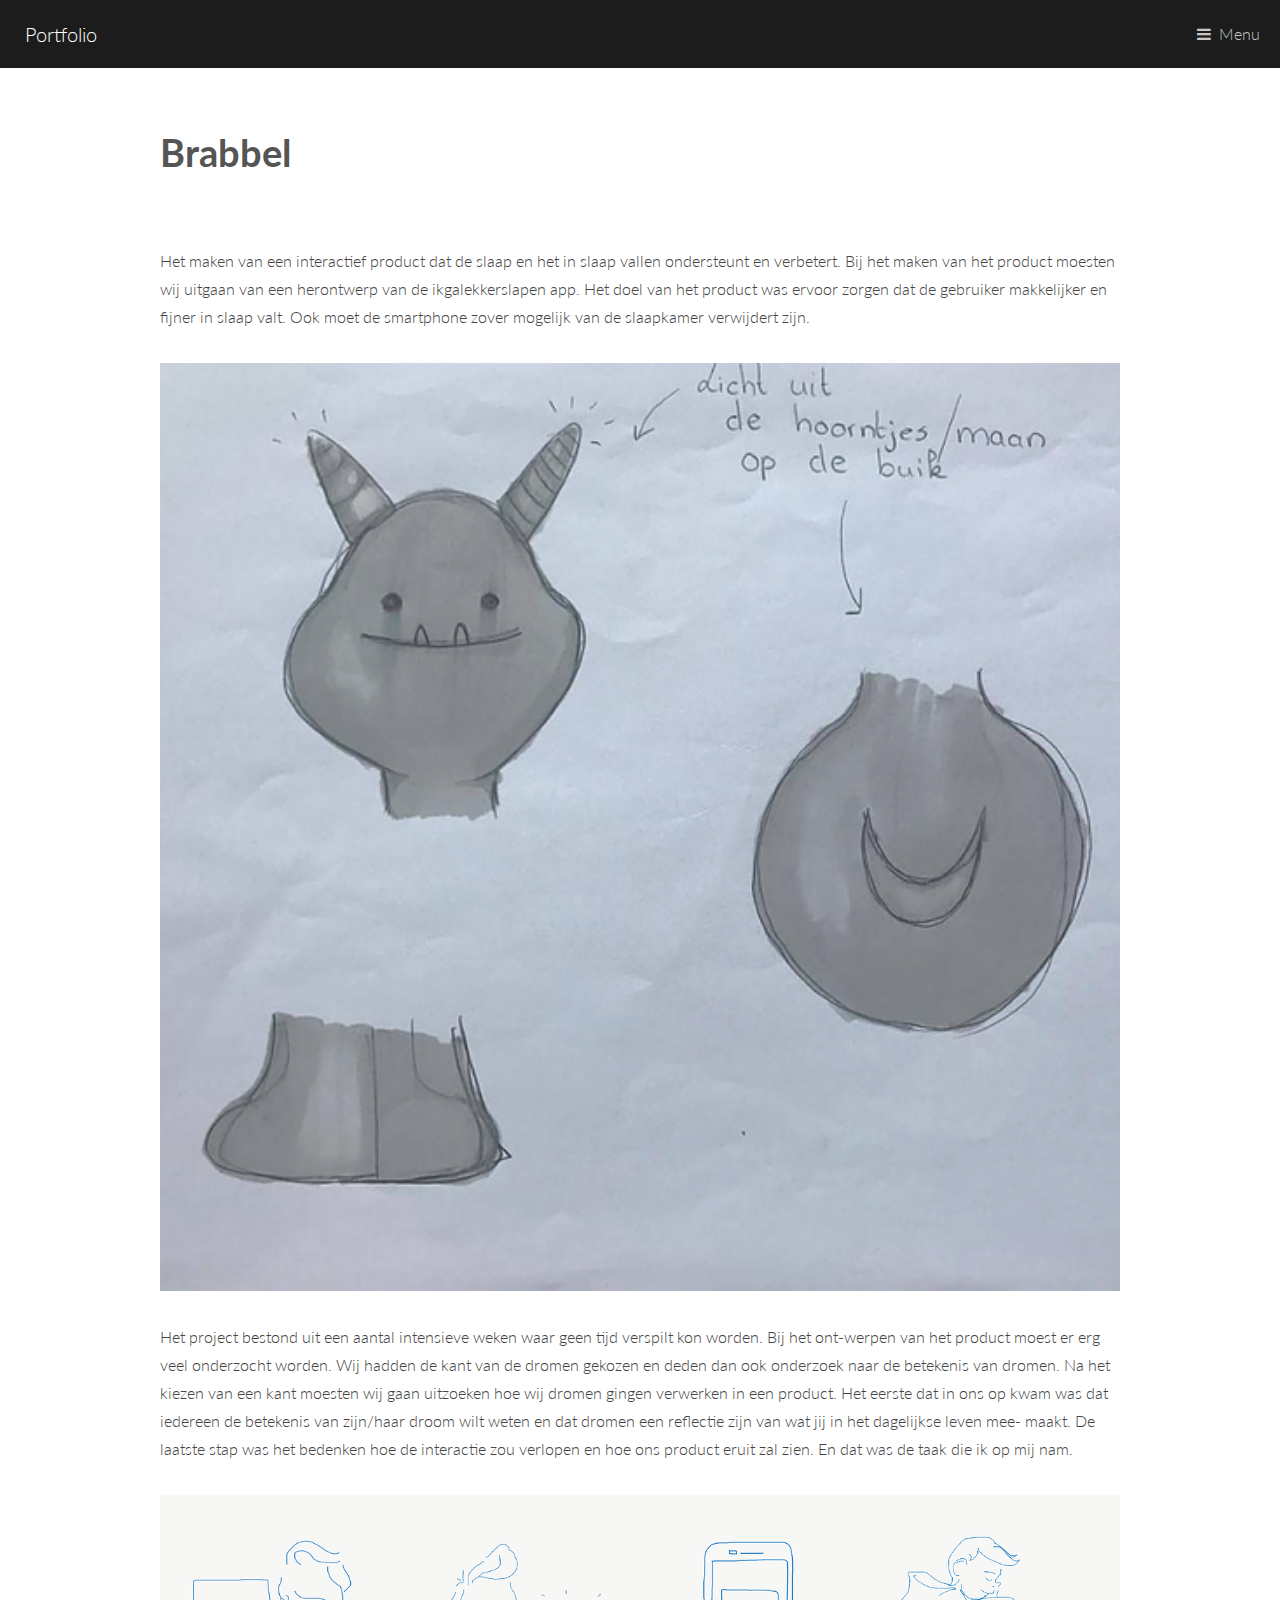
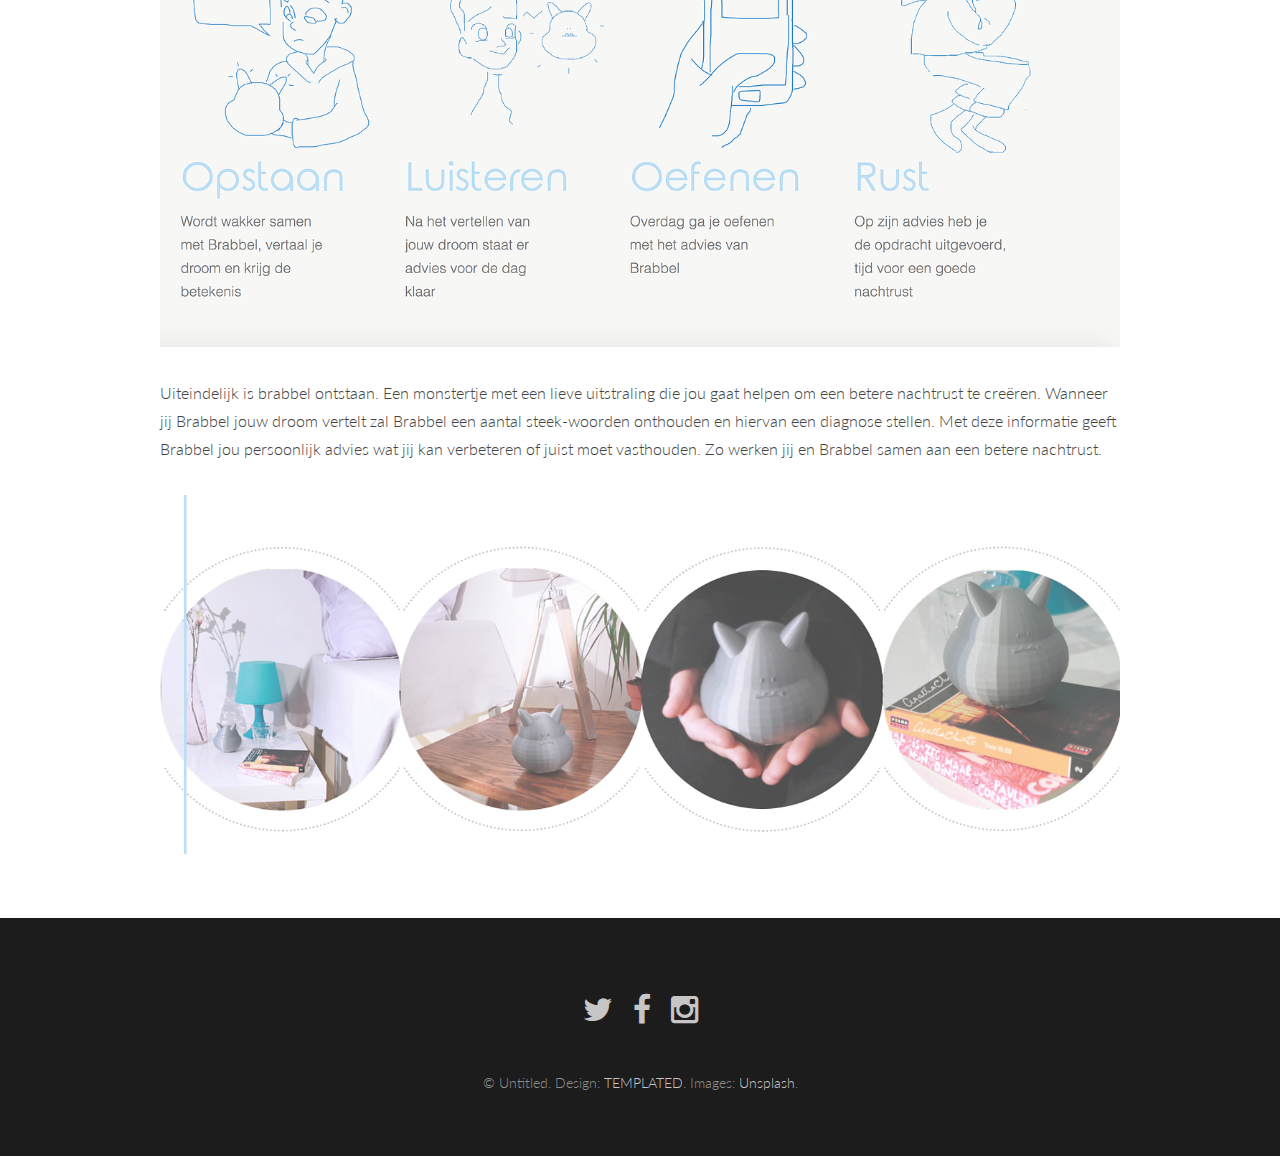
==== generic.html @ 92185925 "Portfolio" ====
<!DOCTYPE HTML>
<!--
	Binary by TEMPLATED
	templated.co @templatedco
	Released for free under the Creative Commons Attribution 3.0 license (templated.co/license)
-->
<html>
	<head>
		<title>Portfolio</title>
		<meta charset="utf-8" />
		<meta name="viewport" content="width=device-width, initial-scale=1" />
		<link rel="stylesheet" href="assets/css/main.css" />
	</head>
	<body>

		<!-- Header -->
			<header id="header">
				<a href="index.html" class="logo"><strong></strong> Portfolio</a>
				<nav>
					<a href="#menu">Menu</a>
				</nav>
			</header>

		<!-- Nav -->
			<nav id="menu">
				<ul class="links">
					<li><a href="index.html">Home</a></li>
					<li><a href="generic.html">Generic</a></li>
					<li><a href="elements.html">Elements</a></li>
				</ul>
			</nav>

		<!-- Main -->
			<section id="main">
				<div class="inner">
					<div class="image fit">
					<header>
						<h1>Brabbel</h1>
					</header>
						<img src="images/3%202018-02-20%20om%2000.08.05.png" alt="" />
					</div>

					<p>Het maken van een interactief product dat de slaap en het in slaap vallen ondersteunt en verbetert. Bij het maken van het product moesten wij uitgaan van een herontwerp van de ikgalekkerslapen app. Het doel van het product was ervoor zorgen dat de gebruiker makkelijker en fijner in slaap valt. Ook moet de smartphone zover mogelijk van de slaapkamer verwijdert zijn.</p>
					
					<div>
					<img src="images/3eac3c_ddfdaf84e8d8410fba1b6e9785356870~mv2.png" alt="" class="image fit" />
					</div>
					
					<p>Het project bestond uit een aantal intensieve weken waar geen tijd verspilt kon worden. Bij het ont-werpen van het product moest er erg veel onderzocht worden. Wij hadden de kant van de dromen gekozen en deden dan ook onderzoek naar de betekenis van dromen. Na het kiezen van een kant moesten wij gaan uitzoeken hoe wij dromen gingen verwerken in een product. Het eerste dat in ons
op kwam was dat iedereen de betekenis van zijn/haar droom wilt weten en dat dromen een reflectie zijn van wat jij in het dagelijkse leven mee- maakt. De laatste stap was het bedenken hoe de interactie zou verlopen en hoe ons product eruit zal zien. En dat was de taak die ik op mij nam.
</p>
				
						<img src="images/3eac3c_fb43e23242f0491388d893fdf6d69b8f~mv2.png" alt="" class="image fit" />
						
					<p>Uiteindelijk is brabbel ontstaan. Een monstertje met een lieve uitstraling die jou gaat helpen om
een betere nachtrust te creëren. Wanneer jij Brabbel jouw droom vertelt zal Brabbel een aantal steek-woorden onthouden en hiervan een diagnose stellen. Met deze informatie geeft Brabbel jou persoonlijk advies wat jij kan verbeteren of juist moet vasthouden. Zo werken jij en Brabbel samen aan een betere nachtrust.</p>
			
				<img src="images/3eac3c_d98d874f44404c05b3f2f9474cd997f1~mv2.png" alt="" class="image fit" />
				</div>
			</section>

		<!-- Footer -->
			<footer id="footer">
				<ul class="icons">
					<li><a href="#" class="icon fa-twitter"><span class="label">Twitter</span></a></li>
					<li><a href="#" class="icon fa-facebook"><span class="label">Facebook</span></a></li>
					<li><a href="#" class="icon fa-instagram"><span class="label">Instagram</span></a></li>
				</ul>
				<div class="copyright">
					&copy; Untitled. Design: <a href="https://templated.co">TEMPLATED</a>. Images: <a href="https://unsplash.com">Unsplash</a>.
				</div>
			</footer>

		<!-- Scripts -->
			<script src="assets/js/jquery.min.js"></script>
			<script src="assets/js/jquery.scrolly.min.js"></script>
			<script src="assets/js/skel.min.js"></script>
			<script src="assets/js/util.js"></script>
			<script src="assets/js/main.js"></script>

	</body>
</html>
---- assets/css/main.css ----
@charset "UTF-8";
@import url(font-awesome.min.css);
@import url("https://fonts.googleapis.com/css?family=Lato:300,700,300italic,700italic");

/*
	Binary by TEMPLATED
	templated.co @templatedco
	Released for free under the Creative Commons Attribution 3.0 license (templated.co/license)
*/

/* Reset */

	html, body, div, span, applet, object, iframe, h1, h2, h3, h4, h5, h6, p, blockquote, pre, a, abbr, acronym, address, big, cite, code, del, dfn, em, img, ins, kbd, q, s, samp, small, strike, strong, sub, sup, tt, var, b, u, i, center, dl, dt, dd, ol, ul, li, fieldset, form, label, legend, table, caption, tbody, tfoot, thead, tr, th, td, article, aside, canvas, details, embed, figure, figcaption, footer, header, hgroup, menu, nav, output, ruby, section, summary, time, mark, audio, video {
		margin: 0;
		padding: 0;
		border: 0;
		font-size: 100%;
		font: inherit;
		vertical-align: baseline;
	}

	article, aside, details, figcaption, figure, footer, header, hgroup, menu, nav, section {
		display: block;
	}

	body {
		line-height: 1;
	}

	ol, ul {
		list-style: none;
	}

	blockquote, q {
		quotes: none;
	}

	blockquote:before, blockquote:after, q:before, q:after {
		content: '';
		content: none;
	}

	table {
		border-collapse: collapse;
		border-spacing: 0;
	}

	body {
		-webkit-text-size-adjust: none;
	}

/* Box Model */

	*, *:before, *:after {
		-moz-box-sizing: border-box;
		-webkit-box-sizing: border-box;
		box-sizing: border-box;
	}

/* Containers */

	.container {
		margin-left: auto;
		margin-right: auto;
	}

	.container.\31 25\25 {
		width: 100%;
		max-width: 100em;
		min-width: 80em;
	}

	.container.\37 5\25 {
		width: 60em;
	}

	.container.\35 0\25 {
		width: 40em;
	}

	.container.\32 5\25 {
		width: 20em;
	}

	.container {
		width: 80em;
	}

	@media screen and (max-width: 1680px) {

		.container.\31 25\25 {
			width: 100%;
			max-width: 100em;
			min-width: 80em;
		}

		.container.\37 5\25 {
			width: 60em;
		}

		.container.\35 0\25 {
			width: 40em;
		}

		.container.\32 5\25 {
			width: 20em;
		}

		.container {
			width: 80em;
		}

	}

	@media screen and (max-width: 1280px) {

		.container.\31 25\25 {
			width: 100%;
			max-width: 81.25em;
			min-width: 65em;
		}

		.container.\37 5\25 {
			width: 48.75em;
		}

		.container.\35 0\25 {
			width: 32.5em;
		}

		.container.\32 5\25 {
			width: 16.25em;
		}

		.container {
			width: 65em;
		}

	}

	@media screen and (max-width: 980px) {

		.container.\31 25\25 {
			width: 100%;
			max-width: 112.5%;
			min-width: 90%;
		}

		.container.\37 5\25 {
			width: 67.5%;
		}

		.container.\35 0\25 {
			width: 45%;
		}

		.container.\32 5\25 {
			width: 22.5%;
		}

		.container {
			width: 90%;
		}

	}

	@media screen and (max-width: 736px) {

		.container.\31 25\25 {
			width: 100%;
			max-width: 112.5%;
			min-width: 90%;
		}

		.container.\37 5\25 {
			width: 67.5%;
		}

		.container.\35 0\25 {
			width: 45%;
		}

		.container.\32 5\25 {
			width: 22.5%;
		}

		.container {
			width: 90% !important;
		}

	}

	@media screen and (max-width: 480px) {

		.container.\31 25\25 {
			width: 100%;
			max-width: 112.5%;
			min-width: 90%;
		}

		.container.\37 5\25 {
			width: 67.5%;
		}

		.container.\35 0\25 {
			width: 45%;
		}

		.container.\32 5\25 {
			width: 22.5%;
		}

		.container {
			width: 90% !important;
		}

	}

/* Grid */

	.row {
		border-bottom: solid 1px transparent;
		-moz-box-sizing: border-box;
		-webkit-box-sizing: border-box;
		box-sizing: border-box;
	}

	.row > * {
		float: left;
		-moz-box-sizing: border-box;
		-webkit-box-sizing: border-box;
		box-sizing: border-box;
	}

	.row:after, .row:before {
		content: '';
		display: block;
		clear: both;
		height: 0;
	}

	.row.uniform > * > :first-child {
		margin-top: 0;
	}

	.row.uniform > * > :last-child {
		margin-bottom: 0;
	}

	.row.\30 \25 > * {
		padding: 0 0 0 0em;
	}

	.row.\30 \25 {
		margin: 0 0 -1px 0em;
	}

	.row.uniform.\30 \25 > * {
		padding: 0em 0 0 0em;
	}

	.row.uniform.\30 \25 {
		margin: 0em 0 -1px 0em;
	}

	.row > * {
		padding: 0 0 0 2em;
	}

	.row {
		margin: 0 0 -1px -2em;
	}

	.row.uniform > * {
		padding: 2em 0 0 2em;
	}

	.row.uniform {
		margin: -2em 0 -1px -2em;
	}

	.row.\32 00\25 > * {
		padding: 0 0 0 4em;
	}

	.row.\32 00\25 {
		margin: 0 0 -1px -4em;
	}

	.row.uniform.\32 00\25 > * {
		padding: 4em 0 0 4em;
	}

	.row.uniform.\32 00\25 {
		margin: -4em 0 -1px -4em;
	}

	.row.\31 50\25 > * {
		padding: 0 0 0 3em;
	}

	.row.\31 50\25 {
		margin: 0 0 -1px -3em;
	}

	.row.uniform.\31 50\25 > * {
		padding: 3em 0 0 3em;
	}

	.row.uniform.\31 50\25 {
		margin: -3em 0 -1px -3em;
	}

	.row.\35 0\25 > * {
		padding: 0 0 0 1em;
	}

	.row.\35 0\25 {
		margin: 0 0 -1px -1em;
	}

	.row.uniform.\35 0\25 > * {
		padding: 1em 0 0 1em;
	}

	.row.uniform.\35 0\25 {
		margin: -1em 0 -1px -1em;
	}

	.row.\32 5\25 > * {
		padding: 0 0 0 0.5em;
	}

	.row.\32 5\25 {
		margin: 0 0 -1px -0.5em;
	}

	.row.uniform.\32 5\25 > * {
		padding: 0.5em 0 0 0.5em;
	}

	.row.uniform.\32 5\25 {
		margin: -0.5em 0 -1px -0.5em;
	}

	.\31 2u, .\31 2u\24 {
		width: 100%;
		clear: none;
		margin-left: 0;
	}

	.\31 1u, .\31 1u\24 {
		width: 91.6666666667%;
		clear: none;
		margin-left: 0;
	}

	.\31 0u, .\31 0u\24 {
		width: 83.3333333333%;
		clear: none;
		margin-left: 0;
	}

	.\39 u, .\39 u\24 {
		width: 75%;
		clear: none;
		margin-left: 0;
	}

	.\38 u, .\38 u\24 {
		width: 66.6666666667%;
		clear: none;
		margin-left: 0;
	}

	.\37 u, .\37 u\24 {
		width: 58.3333333333%;
		clear: none;
		margin-left: 0;
	}

	.\36 u, .\36 u\24 {
		width: 50%;
		clear: none;
		margin-left: 0;
	}

	.\35 u, .\35 u\24 {
		width: 41.6666666667%;
		clear: none;
		margin-left: 0;
	}

	.\34 u, .\34 u\24 {
		width: 33.3333333333%;
		clear: none;
		margin-left: 0;
	}

	.\33 u, .\33 u\24 {
		width: 25%;
		clear: none;
		margin-left: 0;
	}

	.\32 u, .\32 u\24 {
		width: 16.6666666667%;
		clear: none;
		margin-left: 0;
	}

	.\31 u, .\31 u\24 {
		width: 8.3333333333%;
		clear: none;
		margin-left: 0;
	}

	.\31 2u\24 + *,
	.\31 1u\24 + *,
	.\31 0u\24 + *,
	.\39 u\24 + *,
	.\38 u\24 + *,
	.\37 u\24 + *,
	.\36 u\24 + *,
	.\35 u\24 + *,
	.\34 u\24 + *,
	.\33 u\24 + *,
	.\32 u\24 + *,
	.\31 u\24 + * {
		clear: left;
	}

	.\-11u {
		margin-left: 91.66667%;
	}

	.\-10u {
		margin-left: 83.33333%;
	}

	.\-9u {
		margin-left: 75%;
	}

	.\-8u {
		margin-left: 66.66667%;
	}

	.\-7u {
		margin-left: 58.33333%;
	}

	.\-6u {
		margin-left: 50%;
	}

	.\-5u {
		margin-left: 41.66667%;
	}

	.\-4u {
		margin-left: 33.33333%;
	}

	.\-3u {
		margin-left: 25%;
	}

	.\-2u {
		margin-left: 16.66667%;
	}

	.\-1u {
		margin-left: 8.33333%;
	}

	@media screen and (max-width: 1680px) {

		.row > * {
			padding: 0 0 0 2em;
		}

		.row {
			margin: 0 0 -1px -2em;
		}

		.row.uniform > * {
			padding: 2em 0 0 2em;
		}

		.row.uniform {
			margin: -2em 0 -1px -2em;
		}

		.row.\32 00\25 > * {
			padding: 0 0 0 4em;
		}

		.row.\32 00\25 {
			margin: 0 0 -1px -4em;
		}

		.row.uniform.\32 00\25 > * {
			padding: 4em 0 0 4em;
		}

		.row.uniform.\32 00\25 {
			margin: -4em 0 -1px -4em;
		}

		.row.\31 50\25 > * {
			padding: 0 0 0 3em;
		}

		.row.\31 50\25 {
			margin: 0 0 -1px -3em;
		}

		.row.uniform.\31 50\25 > * {
			padding: 3em 0 0 3em;
		}

		.row.uniform.\31 50\25 {
			margin: -3em 0 -1px -3em;
		}

		.row.\35 0\25 > * {
			padding: 0 0 0 1em;
		}

		.row.\35 0\25 {
			margin: 0 0 -1px -1em;
		}

		.row.uniform.\35 0\25 > * {
			padding: 1em 0 0 1em;
		}

		.row.uniform.\35 0\25 {
			margin: -1em 0 -1px -1em;
		}

		.row.\32 5\25 > * {
			padding: 0 0 0 0.5em;
		}

		.row.\32 5\25 {
			margin: 0 0 -1px -0.5em;
		}

		.row.uniform.\32 5\25 > * {
			padding: 0.5em 0 0 0.5em;
		}

		.row.uniform.\32 5\25 {
			margin: -0.5em 0 -1px -0.5em;
		}

		.\31 2u\28xlarge\29, .\31 2u\24\28xlarge\29 {
			width: 100%;
			clear: none;
			margin-left: 0;
		}

		.\31 1u\28xlarge\29, .\31 1u\24\28xlarge\29 {
			width: 91.6666666667%;
			clear: none;
			margin-left: 0;
		}

		.\31 0u\28xlarge\29, .\31 0u\24\28xlarge\29 {
			width: 83.3333333333%;
			clear: none;
			margin-left: 0;
		}

		.\39 u\28xlarge\29, .\39 u\24\28xlarge\29 {
			width: 75%;
			clear: none;
			margin-left: 0;
		}

		.\38 u\28xlarge\29, .\38 u\24\28xlarge\29 {
			width: 66.6666666667%;
			clear: none;
			margin-left: 0;
		}

		.\37 u\28xlarge\29, .\37 u\24\28xlarge\29 {
			width: 58.3333333333%;
			clear: none;
			margin-left: 0;
		}

		.\36 u\28xlarge\29, .\36 u\24\28xlarge\29 {
			width: 50%;
			clear: none;
			margin-left: 0;
		}

		.\35 u\28xlarge\29, .\35 u\24\28xlarge\29 {
			width: 41.6666666667%;
			clear: none;
			margin-left: 0;
		}

		.\34 u\28xlarge\29, .\34 u\24\28xlarge\29 {
			width: 33.3333333333%;
			clear: none;
			margin-left: 0;
		}

		.\33 u\28xlarge\29, .\33 u\24\28xlarge\29 {
			width: 25%;
			clear: none;
			margin-left: 0;
		}

		.\32 u\28xlarge\29, .\32 u\24\28xlarge\29 {
			width: 16.6666666667%;
			clear: none;
			margin-left: 0;
		}

		.\31 u\28xlarge\29, .\31 u\24\28xlarge\29 {
			width: 8.3333333333%;
			clear: none;
			margin-left: 0;
		}

		.\31 2u\24\28xlarge\29 + *,
		.\31 1u\24\28xlarge\29 + *,
		.\31 0u\24\28xlarge\29 + *,
		.\39 u\24\28xlarge\29 + *,
		.\38 u\24\28xlarge\29 + *,
		.\37 u\24\28xlarge\29 + *,
		.\36 u\24\28xlarge\29 + *,
		.\35 u\24\28xlarge\29 + *,
		.\34 u\24\28xlarge\29 + *,
		.\33 u\24\28xlarge\29 + *,
		.\32 u\24\28xlarge\29 + *,
		.\31 u\24\28xlarge\29 + * {
			clear: left;
		}

		.\-11u\28xlarge\29 {
			margin-left: 91.66667%;
		}

		.\-10u\28xlarge\29 {
			margin-left: 83.33333%;
		}

		.\-9u\28xlarge\29 {
			margin-left: 75%;
		}

		.\-8u\28xlarge\29 {
			margin-left: 66.66667%;
		}

		.\-7u\28xlarge\29 {
			margin-left: 58.33333%;
		}

		.\-6u\28xlarge\29 {
			margin-left: 50%;
		}

		.\-5u\28xlarge\29 {
			margin-left: 41.66667%;
		}

		.\-4u\28xlarge\29 {
			margin-left: 33.33333%;
		}

		.\-3u\28xlarge\29 {
			margin-left: 25%;
		}

		.\-2u\28xlarge\29 {
			margin-left: 16.66667%;
		}

		.\-1u\28xlarge\29 {
			margin-left: 8.33333%;
		}

	}

	@media screen and (max-width: 1280px) {

		.row > * {
			padding: 0 0 0 1.5em;
		}

		.row {
			margin: 0 0 -1px -1.5em;
		}

		.row.uniform > * {
			padding: 1.5em 0 0 1.5em;
		}

		.row.uniform {
			margin: -1.5em 0 -1px -1.5em;
		}

		.row.\32 00\25 > * {
			padding: 0 0 0 3em;
		}

		.row.\32 00\25 {
			margin: 0 0 -1px -3em;
		}

		.row.uniform.\32 00\25 > * {
			padding: 3em 0 0 3em;
		}

		.row.uniform.\32 00\25 {
			margin: -3em 0 -1px -3em;
		}

		.row.\31 50\25 > * {
			padding: 0 0 0 2.25em;
		}

		.row.\31 50\25 {
			margin: 0 0 -1px -2.25em;
		}

		.row.uniform.\31 50\25 > * {
			padding: 2.25em 0 0 2.25em;
		}

		.row.uniform.\31 50\25 {
			margin: -2.25em 0 -1px -2.25em;
		}

		.row.\35 0\25 > * {
			padding: 0 0 0 0.75em;
		}

		.row.\35 0\25 {
			margin: 0 0 -1px -0.75em;
		}

		.row.uniform.\35 0\25 > * {
			padding: 0.75em 0 0 0.75em;
		}

		.row.uniform.\35 0\25 {
			margin: -0.75em 0 -1px -0.75em;
		}

		.row.\32 5\25 > * {
			padding: 0 0 0 0.375em;
		}

		.row.\32 5\25 {
			margin: 0 0 -1px -0.375em;
		}

		.row.uniform.\32 5\25 > * {
			padding: 0.375em 0 0 0.375em;
		}

		.row.uniform.\32 5\25 {
			margin: -0.375em 0 -1px -0.375em;
		}

		.\31 2u\28large\29, .\31 2u\24\28large\29 {
			width: 100%;
			clear: none;
			margin-left: 0;
		}

		.\31 1u\28large\29, .\31 1u\24\28large\29 {
			width: 91.6666666667%;
			clear: none;
			margin-left: 0;
		}

		.\31 0u\28large\29, .\31 0u\24\28large\29 {
			width: 83.3333333333%;
			clear: none;
			margin-left: 0;
		}

		.\39 u\28large\29, .\39 u\24\28large\29 {
			width: 75%;
			clear: none;
			margin-left: 0;
		}

		.\38 u\28large\29, .\38 u\24\28large\29 {
			width: 66.6666666667%;
			clear: none;
			margin-left: 0;
		}

		.\37 u\28large\29, .\37 u\24\28large\29 {
			width: 58.3333333333%;
			clear: none;
			margin-left: 0;
		}

		.\36 u\28large\29, .\36 u\24\28large\29 {
			width: 50%;
			clear: none;
			margin-left: 0;
		}

		.\35 u\28large\29, .\35 u\24\28large\29 {
			width: 41.6666666667%;
			clear: none;
			margin-left: 0;
		}

		.\34 u\28large\29, .\34 u\24\28large\29 {
			width: 33.3333333333%;
			clear: none;
			margin-left: 0;
		}

		.\33 u\28large\29, .\33 u\24\28large\29 {
			width: 25%;
			clear: none;
			margin-left: 0;
		}

		.\32 u\28large\29, .\32 u\24\28large\29 {
			width: 16.6666666667%;
			clear: none;
			margin-left: 0;
		}

		.\31 u\28large\29, .\31 u\24\28large\29 {
			width: 8.3333333333%;
			clear: none;
			margin-left: 0;
		}

		.\31 2u\24\28large\29 + *,
		.\31 1u\24\28large\29 + *,
		.\31 0u\24\28large\29 + *,
		.\39 u\24\28large\29 + *,
		.\38 u\24\28large\29 + *,
		.\37 u\24\28large\29 + *,
		.\36 u\24\28large\29 + *,
		.\35 u\24\28large\29 + *,
		.\34 u\24\28large\29 + *,
		.\33 u\24\28large\29 + *,
		.\32 u\24\28large\29 + *,
		.\31 u\24\28large\29 + * {
			clear: left;
		}

		.\-11u\28large\29 {
			margin-left: 91.66667%;
		}

		.\-10u\28large\29 {
			margin-left: 83.33333%;
		}

		.\-9u\28large\29 {
			margin-left: 75%;
		}

		.\-8u\28large\29 {
			margin-left: 66.66667%;
		}

		.\-7u\28large\29 {
			margin-left: 58.33333%;
		}

		.\-6u\28large\29 {
			margin-left: 50%;
		}

		.\-5u\28large\29 {
			margin-left: 41.66667%;
		}

		.\-4u\28large\29 {
			margin-left: 33.33333%;
		}

		.\-3u\28large\29 {
			margin-left: 25%;
		}

		.\-2u\28large\29 {
			margin-left: 16.66667%;
		}

		.\-1u\28large\29 {
			margin-left: 8.33333%;
		}

	}

	@media screen and (max-width: 980px) {

		.row > * {
			padding: 0 0 0 1.5em;
		}

		.row {
			margin: 0 0 -1px -1.5em;
		}

		.row.uniform > * {
			padding: 1.5em 0 0 1.5em;
		}

		.row.uniform {
			margin: -1.5em 0 -1px -1.5em;
		}

		.row.\32 00\25 > * {
			padding: 0 0 0 3em;
		}

		.row.\32 00\25 {
			margin: 0 0 -1px -3em;
		}

		.row.uniform.\32 00\25 > * {
			padding: 3em 0 0 3em;
		}

		.row.uniform.\32 00\25 {
			margin: -3em 0 -1px -3em;
		}

		.row.\31 50\25 > * {
			padding: 0 0 0 2.25em;
		}

		.row.\31 50\25 {
			margin: 0 0 -1px -2.25em;
		}

		.row.uniform.\31 50\25 > * {
			padding: 2.25em 0 0 2.25em;
		}

		.row.uniform.\31 50\25 {
			margin: -2.25em 0 -1px -2.25em;
		}

		.row.\35 0\25 > * {
			padding: 0 0 0 0.75em;
		}

		.row.\35 0\25 {
			margin: 0 0 -1px -0.75em;
		}

		.row.uniform.\35 0\25 > * {
			padding: 0.75em 0 0 0.75em;
		}

		.row.uniform.\35 0\25 {
			margin: -0.75em 0 -1px -0.75em;
		}

		.row.\32 5\25 > * {
			padding: 0 0 0 0.375em;
		}

		.row.\32 5\25 {
			margin: 0 0 -1px -0.375em;
		}

		.row.uniform.\32 5\25 > * {
			padding: 0.375em 0 0 0.375em;
		}

		.row.uniform.\32 5\25 {
			margin: -0.375em 0 -1px -0.375em;
		}

		.\31 2u\28medium\29, .\31 2u\24\28medium\29 {
			width: 100%;
			clear: none;
			margin-left: 0;
		}

		.\31 1u\28medium\29, .\31 1u\24\28medium\29 {
			width: 91.6666666667%;
			clear: none;
			margin-left: 0;
		}

		.\31 0u\28medium\29, .\31 0u\24\28medium\29 {
			width: 83.3333333333%;
			clear: none;
			margin-left: 0;
		}

		.\39 u\28medium\29, .\39 u\24\28medium\29 {
			width: 75%;
			clear: none;
			margin-left: 0;
		}

		.\38 u\28medium\29, .\38 u\24\28medium\29 {
			width: 66.6666666667%;
			clear: none;
			margin-left: 0;
		}

		.\37 u\28medium\29, .\37 u\24\28medium\29 {
			width: 58.3333333333%;
			clear: none;
			margin-left: 0;
		}

		.\36 u\28medium\29, .\36 u\24\28medium\29 {
			width: 50%;
			clear: none;
			margin-left: 0;
		}

		.\35 u\28medium\29, .\35 u\24\28medium\29 {
			width: 41.6666666667%;
			clear: none;
			margin-left: 0;
		}

		.\34 u\28medium\29, .\34 u\24\28medium\29 {
			width: 33.3333333333%;
			clear: none;
			margin-left: 0;
		}

		.\33 u\28medium\29, .\33 u\24\28medium\29 {
			width: 25%;
			clear: none;
			margin-left: 0;
		}

		.\32 u\28medium\29, .\32 u\24\28medium\29 {
			width: 16.6666666667%;
			clear: none;
			margin-left: 0;
		}

		.\31 u\28medium\29, .\31 u\24\28medium\29 {
			width: 8.3333333333%;
			clear: none;
			margin-left: 0;
		}

		.\31 2u\24\28medium\29 + *,
		.\31 1u\24\28medium\29 + *,
		.\31 0u\24\28medium\29 + *,
		.\39 u\24\28medium\29 + *,
		.\38 u\24\28medium\29 + *,
		.\37 u\24\28medium\29 + *,
		.\36 u\24\28medium\29 + *,
		.\35 u\24\28medium\29 + *,
		.\34 u\24\28medium\29 + *,
		.\33 u\24\28medium\29 + *,
		.\32 u\24\28medium\29 + *,
		.\31 u\24\28medium\29 + * {
			clear: left;
		}

		.\-11u\28medium\29 {
			margin-left: 91.66667%;
		}

		.\-10u\28medium\29 {
			margin-left: 83.33333%;
		}

		.\-9u\28medium\29 {
			margin-left: 75%;
		}

		.\-8u\28medium\29 {
			margin-left: 66.66667%;
		}

		.\-7u\28medium\29 {
			margin-left: 58.33333%;
		}

		.\-6u\28medium\29 {
			margin-left: 50%;
		}

		.\-5u\28medium\29 {
			margin-left: 41.66667%;
		}

		.\-4u\28medium\29 {
			margin-left: 33.33333%;
		}

		.\-3u\28medium\29 {
			margin-left: 25%;
		}

		.\-2u\28medium\29 {
			margin-left: 16.66667%;
		}

		.\-1u\28medium\29 {
			margin-left: 8.33333%;
		}

	}

	@media screen and (max-width: 736px) {

		.row > * {
			padding: 0 0 0 1.25em;
		}

		.row {
			margin: 0 0 -1px -1.25em;
		}

		.row.uniform > * {
			padding: 1.25em 0 0 1.25em;
		}

		.row.uniform {
			margin: -1.25em 0 -1px -1.25em;
		}

		.row.\32 00\25 > * {
			padding: 0 0 0 2.5em;
		}

		.row.\32 00\25 {
			margin: 0 0 -1px -2.5em;
		}

		.row.uniform.\32 00\25 > * {
			padding: 2.5em 0 0 2.5em;
		}

		.row.uniform.\32 00\25 {
			margin: -2.5em 0 -1px -2.5em;
		}

		.row.\31 50\25 > * {
			padding: 0 0 0 1.875em;
		}

		.row.\31 50\25 {
			margin: 0 0 -1px -1.875em;
		}

		.row.uniform.\31 50\25 > * {
			padding: 1.875em 0 0 1.875em;
		}

		.row.uniform.\31 50\25 {
			margin: -1.875em 0 -1px -1.875em;
		}

		.row.\35 0\25 > * {
			padding: 0 0 0 0.625em;
		}

		.row.\35 0\25 {
			margin: 0 0 -1px -0.625em;
		}

		.row.uniform.\35 0\25 > * {
			padding: 0.625em 0 0 0.625em;
		}

		.row.uniform.\35 0\25 {
			margin: -0.625em 0 -1px -0.625em;
		}

		.row.\32 5\25 > * {
			padding: 0 0 0 0.3125em;
		}

		.row.\32 5\25 {
			margin: 0 0 -1px -0.3125em;
		}

		.row.uniform.\32 5\25 > * {
			padding: 0.3125em 0 0 0.3125em;
		}

		.row.uniform.\32 5\25 {
			margin: -0.3125em 0 -1px -0.3125em;
		}

		.\31 2u\28small\29, .\31 2u\24\28small\29 {
			width: 100%;
			clear: none;
			margin-left: 0;
		}

		.\31 1u\28small\29, .\31 1u\24\28small\29 {
			width: 91.6666666667%;
			clear: none;
			margin-left: 0;
		}

		.\31 0u\28small\29, .\31 0u\24\28small\29 {
			width: 83.3333333333%;
			clear: none;
			margin-left: 0;
		}

		.\39 u\28small\29, .\39 u\24\28small\29 {
			width: 75%;
			clear: none;
			margin-left: 0;
		}

		.\38 u\28small\29, .\38 u\24\28small\29 {
			width: 66.6666666667%;
			clear: none;
			margin-left: 0;
		}

		.\37 u\28small\29, .\37 u\24\28small\29 {
			width: 58.3333333333%;
			clear: none;
			margin-left: 0;
		}

		.\36 u\28small\29, .\36 u\24\28small\29 {
			width: 50%;
			clear: none;
			margin-left: 0;
		}

		.\35 u\28small\29, .\35 u\24\28small\29 {
			width: 41.6666666667%;
			clear: none;
			margin-left: 0;
		}

		.\34 u\28small\29, .\34 u\24\28small\29 {
			width: 33.3333333333%;
			clear: none;
			margin-left: 0;
		}

		.\33 u\28small\29, .\33 u\24\28small\29 {
			width: 25%;
			clear: none;
			margin-left: 0;
		}

		.\32 u\28small\29, .\32 u\24\28small\29 {
			width: 16.6666666667%;
			clear: none;
			margin-left: 0;
		}

		.\31 u\28small\29, .\31 u\24\28small\29 {
			width: 8.3333333333%;
			clear: none;
			margin-left: 0;
		}

		.\31 2u\24\28small\29 + *,
		.\31 1u\24\28small\29 + *,
		.\31 0u\24\28small\29 + *,
		.\39 u\24\28small\29 + *,
		.\38 u\24\28small\29 + *,
		.\37 u\24\28small\29 + *,
		.\36 u\24\28small\29 + *,
		.\35 u\24\28small\29 + *,
		.\34 u\24\28small\29 + *,
		.\33 u\24\28small\29 + *,
		.\32 u\24\28small\29 + *,
		.\31 u\24\28small\29 + * {
			clear: left;
		}

		.\-11u\28small\29 {
			margin-left: 91.66667%;
		}

		.\-10u\28small\29 {
			margin-left: 83.33333%;
		}

		.\-9u\28small\29 {
			margin-left: 75%;
		}

		.\-8u\28small\29 {
			margin-left: 66.66667%;
		}

		.\-7u\28small\29 {
			margin-left: 58.33333%;
		}

		.\-6u\28small\29 {
			margin-left: 50%;
		}

		.\-5u\28small\29 {
			margin-left: 41.66667%;
		}

		.\-4u\28small\29 {
			margin-left: 33.33333%;
		}

		.\-3u\28small\29 {
			margin-left: 25%;
		}

		.\-2u\28small\29 {
			margin-left: 16.66667%;
		}

		.\-1u\28small\29 {
			margin-left: 8.33333%;
		}

	}

	@media screen and (max-width: 480px) {

		.row > * {
			padding: 0 0 0 1.25em;
		}

		.row {
			margin: 0 0 -1px -1.25em;
		}

		.row.uniform > * {
			padding: 1.25em 0 0 1.25em;
		}

		.row.uniform {
			margin: -1.25em 0 -1px -1.25em;
		}

		.row.\32 00\25 > * {
			padding: 0 0 0 2.5em;
		}

		.row.\32 00\25 {
			margin: 0 0 -1px -2.5em;
		}

		.row.uniform.\32 00\25 > * {
			padding: 2.5em 0 0 2.5em;
		}

		.row.uniform.\32 00\25 {
			margin: -2.5em 0 -1px -2.5em;
		}

		.row.\31 50\25 > * {
			padding: 0 0 0 1.875em;
		}

		.row.\31 50\25 {
			margin: 0 0 -1px -1.875em;
		}

		.row.uniform.\31 50\25 > * {
			padding: 1.875em 0 0 1.875em;
		}

		.row.uniform.\31 50\25 {
			margin: -1.875em 0 -1px -1.875em;
		}

		.row.\35 0\25 > * {
			padding: 0 0 0 0.625em;
		}

		.row.\35 0\25 {
			margin: 0 0 -1px -0.625em;
		}

		.row.uniform.\35 0\25 > * {
			padding: 0.625em 0 0 0.625em;
		}

		.row.uniform.\35 0\25 {
			margin: -0.625em 0 -1px -0.625em;
		}

		.row.\32 5\25 > * {
			padding: 0 0 0 0.3125em;
		}

		.row.\32 5\25 {
			margin: 0 0 -1px -0.3125em;
		}

		.row.uniform.\32 5\25 > * {
			padding: 0.3125em 0 0 0.3125em;
		}

		.row.uniform.\32 5\25 {
			margin: -0.3125em 0 -1px -0.3125em;
		}

		.\31 2u\28xsmall\29, .\31 2u\24\28xsmall\29 {
			width: 100%;
			clear: none;
			margin-left: 0;
		}

		.\31 1u\28xsmall\29, .\31 1u\24\28xsmall\29 {
			width: 91.6666666667%;
			clear: none;
			margin-left: 0;
		}

		.\31 0u\28xsmall\29, .\31 0u\24\28xsmall\29 {
			width: 83.3333333333%;
			clear: none;
			margin-left: 0;
		}

		.\39 u\28xsmall\29, .\39 u\24\28xsmall\29 {
			width: 75%;
			clear: none;
			margin-left: 0;
		}

		.\38 u\28xsmall\29, .\38 u\24\28xsmall\29 {
			width: 66.6666666667%;
			clear: none;
			margin-left: 0;
		}

		.\37 u\28xsmall\29, .\37 u\24\28xsmall\29 {
			width: 58.3333333333%;
			clear: none;
			margin-left: 0;
		}

		.\36 u\28xsmall\29, .\36 u\24\28xsmall\29 {
			width: 50%;
			clear: none;
			margin-left: 0;
		}

		.\35 u\28xsmall\29, .\35 u\24\28xsmall\29 {
			width: 41.6666666667%;
			clear: none;
			margin-left: 0;
		}

		.\34 u\28xsmall\29, .\34 u\24\28xsmall\29 {
			width: 33.3333333333%;
			clear: none;
			margin-left: 0;
		}

		.\33 u\28xsmall\29, .\33 u\24\28xsmall\29 {
			width: 25%;
			clear: none;
			margin-left: 0;
		}

		.\32 u\28xsmall\29, .\32 u\24\28xsmall\29 {
			width: 16.6666666667%;
			clear: none;
			margin-left: 0;
		}

		.\31 u\28xsmall\29, .\31 u\24\28xsmall\29 {
			width: 8.3333333333%;
			clear: none;
			margin-left: 0;
		}

		.\31 2u\24\28xsmall\29 + *,
		.\31 1u\24\28xsmall\29 + *,
		.\31 0u\24\28xsmall\29 + *,
		.\39 u\24\28xsmall\29 + *,
		.\38 u\24\28xsmall\29 + *,
		.\37 u\24\28xsmall\29 + *,
		.\36 u\24\28xsmall\29 + *,
		.\35 u\24\28xsmall\29 + *,
		.\34 u\24\28xsmall\29 + *,
		.\33 u\24\28xsmall\29 + *,
		.\32 u\24\28xsmall\29 + *,
		.\31 u\24\28xsmall\29 + * {
			clear: left;
		}

		.\-11u\28xsmall\29 {
			margin-left: 91.66667%;
		}

		.\-10u\28xsmall\29 {
			margin-left: 83.33333%;
		}

		.\-9u\28xsmall\29 {
			margin-left: 75%;
		}

		.\-8u\28xsmall\29 {
			margin-left: 66.66667%;
		}

		.\-7u\28xsmall\29 {
			margin-left: 58.33333%;
		}

		.\-6u\28xsmall\29 {
			margin-left: 50%;
		}

		.\-5u\28xsmall\29 {
			margin-left: 41.66667%;
		}

		.\-4u\28xsmall\29 {
			margin-left: 33.33333%;
		}

		.\-3u\28xsmall\29 {
			margin-left: 25%;
		}

		.\-2u\28xsmall\29 {
			margin-left: 16.66667%;
		}

		.\-1u\28xsmall\29 {
			margin-left: 8.33333%;
		}

	}

/* Basic */

	@-ms-viewport {
		width: device-width;
	}

	body {
		-ms-overflow-style: scrollbar;
	}

	@media screen and (max-width: 480px) {

		html, body {
			min-width: 320px;
		}

	}

	body {
		background: #fff;
	}

		body.is-loading *, body.is-loading *:before, body.is-loading *:after {
			-moz-animation: none !important;
			-webkit-animation: none !important;
			-ms-animation: none !important;
			animation: none !important;
			-moz-transition: none !important;
			-webkit-transition: none !important;
			-ms-transition: none !important;
			transition: none !important;
		}

/* Type */

	body {
		background-color: #fff;
		color: #444;
	}

	body, input, select, textarea {
		font-family: "Lato", Arial, Helvetica, sans-serif;
		font-size: 16pt;
		font-weight: 300;
		line-height: 1.75;
	}

		@media screen and (max-width: 1680px) {

			body, input, select, textarea {
				font-size: 13pt;
			}

		}

		@media screen and (max-width: 1280px) {

			body, input, select, textarea {
				font-size: 12pt;
			}

		}

	a {
		text-decoration: none;
	}

		a:hover {
			text-decoration: underline;
		}

	strong, b {
		font-weight: 700;
	}

	em, i {
		font-style: italic;
	}

	p {
		margin: 0 0 2em 0;
	}

	h1, h2, h3, h4, h5, h6 {
		font-weight: 700;
		line-height: 1.25;
		margin: 0 0 1em 0;
	}

		h1 a, h2 a, h3 a, h4 a, h5 a, h6 a {
			color: inherit;
		}

	h1 {
		font-size: 2.35em;
	}

	h2 {
		font-size: 1.75em;
	}

	h3 {
		font-size: 1.35em;
	}

	h4 {
		font-size: 1.1em;
	}

	h5 {
		font-size: 0.9em;
	}

	h6 {
		font-size: 0.7em;
	}

	sub {
		font-size: 0.8em;
		position: relative;
		top: 0.5em;
	}

	sup {
		font-size: 0.8em;
		position: relative;
		top: -0.5em;
	}

	blockquote {
		border-left: solid 4px;
		font-style: italic;
		margin: 0 0 2em 0;
		padding: 0.5em 0 0.5em 2em;
	}

	code {
		border-radius: 0;
		border: solid 1px;
		font-family: "Courier New", monospace;
		font-size: 0.9em;
		margin: 0 0.25em;
		padding: 0.25em 0.65em;
	}

	pre {
		-webkit-overflow-scrolling: touch;
		font-family: "Courier New", monospace;
		font-size: 0.9em;
		margin: 0 0 2em 0;
	}

		pre code {
			display: block;
			line-height: 1.75;
			padding: 1em 1.5em;
			overflow-x: auto;
		}

	hr {
		border: 0;
		border-bottom: solid 1px;
		margin: 2em 0;
	}

		hr.major {
			margin: 3em 0;
		}

	.align-left {
		text-align: left;
	}

	.align-center {
		text-align: center;
	}

	.align-right {
		text-align: right;
	}

	input, select, textarea {
		color: #555;
	}

	a {
		color: #1abc9c;
	}

	strong, b {
		color: #555;
	}

	h1, h2, h3, h4, h5, h6 {
		color: #555;
	}

	blockquote {
		border-left-color: rgba(144, 144, 144, 0.25);
	}

	code {
		background: rgba(144, 144, 144, 0.075);
		border-color: rgba(144, 144, 144, 0.25);
	}

	hr {
		border-bottom-color: rgba(144, 144, 144, 0.25);
	}

/* Box */

	.box {
		border-radius: 0;
		border: solid 1px;
		margin-bottom: 2em;
		padding: 1.5em;
	}

		.box > :last-child,
		.box > :last-child > :last-child,
		.box > :last-child > :last-child > :last-child {
			margin-bottom: 0;
		}

		.box.alt {
			border: 0;
			border-radius: 0;
			padding: 0;
		}

	.box {
		border-color: rgba(144, 144, 144, 0.25);
	}

/* Button */

	input[type="submit"],
	input[type="reset"],
	input[type="button"],
	button,
	.button {
		-moz-appearance: none;
		-webkit-appearance: none;
		-ms-appearance: none;
		appearance: none;
		-moz-transition: background-color 0.2s ease-in-out, color 0.2s ease-in-out;
		-webkit-transition: background-color 0.2s ease-in-out, color 0.2s ease-in-out;
		-ms-transition: background-color 0.2s ease-in-out, color 0.2s ease-in-out;
		transition: background-color 0.2s ease-in-out, color 0.2s ease-in-out;
		border-radius: 0;
		border: 0;
		cursor: pointer;
		display: inline-block;
		font-weight: 700;
		height: 3em;
		line-height: 3em;
		padding: 0 2.5em;
		text-align: center;
		text-decoration: none;
		white-space: nowrap;
	}

		input[type="submit"]:hover,
		input[type="reset"]:hover,
		input[type="button"]:hover,
		button:hover,
		.button:hover {
			text-decoration: none;
		}

		input[type="submit"].icon,
		input[type="reset"].icon,
		input[type="button"].icon,
		button.icon,
		.button.icon {
			padding-left: 1.35em;
		}

			input[type="submit"].icon:before,
			input[type="reset"].icon:before,
			input[type="button"].icon:before,
			button.icon:before,
			.button.icon:before {
				margin-right: 0.5em;
			}

		input[type="submit"].fit,
		input[type="reset"].fit,
		input[type="button"].fit,
		button.fit,
		.button.fit {
			display: block;
			margin: 0 0 1em 0;
			width: 100%;
		}

		input[type="submit"].small,
		input[type="reset"].small,
		input[type="button"].small,
		button.small,
		.button.small {
			font-size: 0.8em;
		}

		input[type="submit"].big,
		input[type="reset"].big,
		input[type="button"].big,
		button.big,
		.button.big {
			font-size: 1.25em;
		}

		input[type="submit"].disabled, input[type="submit"]:disabled,
		input[type="reset"].disabled,
		input[type="reset"]:disabled,
		input[type="button"].disabled,
		input[type="button"]:disabled,
		button.disabled,
		button:disabled,
		.button.disabled,
		.button:disabled {
			-moz-pointer-events: none;
			-webkit-pointer-events: none;
			-ms-pointer-events: none;
			pointer-events: none;
			opacity: 0.25;
		}

		@media screen and (max-width: 480px) {

			input[type="submit"],
			input[type="reset"],
			input[type="button"],
			button,
			.button {
				padding: 0;
			}

		}

	input[type="submit"],
	input[type="reset"],
	input[type="button"],
	button,
	.button {
		background-color: #1abc9c;
		color: #fff !important;
	}

		input[type="submit"]:hover,
		input[type="reset"]:hover,
		input[type="button"]:hover,
		button:hover,
		.button:hover {
			background-color: #1dd2af;
		}

		input[type="submit"]:active,
		input[type="reset"]:active,
		input[type="button"]:active,
		button:active,
		.button:active {
			background-color: #17a689;
		}

		input[type="submit"].alt,
		input[type="reset"].alt,
		input[type="button"].alt,
		button.alt,
		.button.alt {
			background-color: transparent;
			box-shadow: inset 0 0 0 2px rgba(144, 144, 144, 0.25);
			color: #555 !important;
		}

			input[type="submit"].alt:hover,
			input[type="reset"].alt:hover,
			input[type="button"].alt:hover,
			button.alt:hover,
			.button.alt:hover {
				background-color: rgba(144, 144, 144, 0.075);
			}

			input[type="submit"].alt:active,
			input[type="reset"].alt:active,
			input[type="button"].alt:active,
			button.alt:active,
			.button.alt:active {
				background-color: rgba(144, 144, 144, 0.2);
			}

			input[type="submit"].alt.icon:before,
			input[type="reset"].alt.icon:before,
			input[type="button"].alt.icon:before,
			button.alt.icon:before,
			.button.alt.icon:before {
				color: #bbb;
			}

		input[type="submit"].special,
		input[type="reset"].special,
		input[type="button"].special,
		button.special,
		.button.special {
			background-color: #3498db;
			color: #fff !important;
		}

			input[type="submit"].special:hover,
			input[type="reset"].special:hover,
			input[type="button"].special:hover,
			button.special:hover,
			.button.special:hover {
				background-color: #4aa3df;
			}

			input[type="submit"].special:active,
			input[type="reset"].special:active,
			input[type="button"].special:active,
			button.special:active,
			.button.special:active {
				background-color: #258cd1;
			}

/* Form */

	form {
		margin: 0 0 2em 0;
	}

	label {
		display: block;
		font-size: 0.9em;
		font-weight: 700;
		margin: 0 0 1em 0;
	}

	input[type="text"],
	input[type="password"],
	input[type="email"],
	select,
	textarea {
		-moz-appearance: none;
		-webkit-appearance: none;
		-ms-appearance: none;
		appearance: none;
		border-radius: 0;
		border: none;
		border: solid 1px;
		color: inherit;
		display: block;
		outline: 0;
		padding: 0 1em;
		text-decoration: none;
		width: 100%;
	}

		input[type="text"]:invalid,
		input[type="password"]:invalid,
		input[type="email"]:invalid,
		select:invalid,
		textarea:invalid {
			box-shadow: none;
		}

	.select-wrapper {
		text-decoration: none;
		display: block;
		position: relative;
	}

		.select-wrapper:before {
			-moz-osx-font-smoothing: grayscale;
			-webkit-font-smoothing: antialiased;
			font-family: FontAwesome;
			font-style: normal;
			font-weight: normal;
			text-transform: none !important;
		}

		.select-wrapper:before {
			content: '\f078';
			display: block;
			height: 2.75em;
			line-height: 2.75em;
			pointer-events: none;
			position: absolute;
			right: 0;
			text-align: center;
			top: 0;
			width: 2.75em;
		}

		.select-wrapper select::-ms-expand {
			display: none;
		}

	input[type="text"],
	input[type="password"],
	input[type="email"],
	select {
		height: 2.75em;
	}

	textarea {
		padding: 0.75em 1em;
	}

	input[type="checkbox"],
	input[type="radio"] {
		-moz-appearance: none;
		-webkit-appearance: none;
		-ms-appearance: none;
		appearance: none;
		display: block;
		float: left;
		margin-right: -2em;
		opacity: 0;
		width: 1em;
		z-index: -1;
	}

		input[type="checkbox"] + label,
		input[type="radio"] + label {
			text-decoration: none;
			cursor: pointer;
			display: inline-block;
			font-size: 1em;
			font-weight: 300;
			padding-left: 2.4em;
			padding-right: 0.75em;
			position: relative;
		}

			input[type="checkbox"] + label:before,
			input[type="radio"] + label:before {
				-moz-osx-font-smoothing: grayscale;
				-webkit-font-smoothing: antialiased;
				font-family: FontAwesome;
				font-style: normal;
				font-weight: normal;
				text-transform: none !important;
			}

			input[type="checkbox"] + label:before,
			input[type="radio"] + label:before {
				border-radius: 0;
				border: solid 1px;
				content: '';
				display: inline-block;
				height: 1.65em;
				left: 0;
				line-height: 1.58125em;
				position: absolute;
				text-align: center;
				top: 0;
				width: 1.65em;
			}

		input[type="checkbox"]:checked + label:before,
		input[type="radio"]:checked + label:before {
			content: '\f00c';
		}

	input[type="checkbox"] + label:before {
		border-radius: 0;
	}

	input[type="radio"] + label:before {
		border-radius: 100%;
	}

	::-webkit-input-placeholder {
		opacity: 1.0;
	}

	:-moz-placeholder {
		opacity: 1.0;
	}

	::-moz-placeholder {
		opacity: 1.0;
	}

	:-ms-input-placeholder {
		opacity: 1.0;
	}

	.formerize-placeholder {
		opacity: 1.0;
	}

	label {
		color: #555;
	}

	input[type="text"],
	input[type="password"],
	input[type="email"],
	select,
	textarea {
		background: rgba(144, 144, 144, 0.075);
		border-color: rgba(144, 144, 144, 0.25);
	}

		input[type="text"]:focus,
		input[type="password"]:focus,
		input[type="email"]:focus,
		select:focus,
		textarea:focus {
			border-color: #fff;
			box-shadow: 0 0 0 1px #fff;
		}

	.select-wrapper:before {
		color: rgba(144, 144, 144, 0.25);
	}

	input[type="checkbox"] + label,
	input[type="radio"] + label {
		color: #444;
	}

		input[type="checkbox"] + label:before,
		input[type="radio"] + label:before {
			background: rgba(144, 144, 144, 0.075);
			border-color: rgba(144, 144, 144, 0.25);
		}

	input[type="checkbox"]:checked + label:before,
	input[type="radio"]:checked + label:before {
		background-color: #fff;
		border-color: #fff;
		color: #1abc9c;
	}

	input[type="checkbox"]:focus + label:before,
	input[type="radio"]:focus + label:before {
		border-color: #fff;
		box-shadow: 0 0 0 1px #fff;
	}

	::-webkit-input-placeholder {
		color: #bbb !important;
	}

	:-moz-placeholder {
		color: #bbb !important;
	}

	::-moz-placeholder {
		color: #bbb !important;
	}

	:-ms-input-placeholder {
		color: #bbb !important;
	}

	.formerize-placeholder {
		color: #bbb !important;
	}

/* Icon */

	.icon {
		text-decoration: none;
		border-bottom: none;
		position: relative;
		text-decoration: none !important;
	}

		.icon:before {
			-moz-osx-font-smoothing: grayscale;
			-webkit-font-smoothing: antialiased;
			font-family: FontAwesome;
			font-style: normal;
			font-weight: normal;
			text-transform: none !important;
		}

		.icon > .label {
			display: none;
		}

	.hc {
		height: 2em;
		width: 4em;
		position: absolute;
		left: 50%;
		bottom: 0;
		margin-left: -2em;
		display: block;
		border-radius: 90px 90px 0 0;
		color: #444;
		background: #fff;
	}

		.hc.up {
			border-radius: 0 0 90px 90px;
			top: 0;
			bottom: initial;
		}

		@media screen and (max-width: 980px) {

			.hc {
				display: none;
			}

		}

/* Image */

	.image {
		border: 0;
		display: inline-block;
		position: relative;
	}

		.image img {
			display: block;
		}

		.image.left, .image.right {
			max-width: 40%;
		}

			.image.left img, .image.right img {
				width: 100%;
			}

		.image.left {
			float: left;
			margin: 0 1.5em 1em 0;
			top: 0.25em;
		}

		.image.right {
			float: right;
			margin: 0 0 1em 1.5em;
			top: 0.25em;
		}

		.image.fit {
			display: block;
			margin: 0 0 2em 0;
			width: 100%;
		}

			.image.fit img {
				width: 100%;
			}

		.image.main {
			display: block;
			margin: 0 0 3em 0;
			width: 100%;
		}

			.image.main img {
				width: 100%;
			}

/* List */

	ol {
		list-style: decimal;
		margin: 0 0 2em 0;
		padding-left: 1.25em;
	}

		ol li {
			padding-left: 0.25em;
		}

	ul {
		list-style: disc;
		margin: 0 0 2em 0;
		padding-left: 1em;
	}

		ul li {
			padding-left: 0.5em;
		}

		ul.alt {
			list-style: none;
			padding-left: 0;
		}

			ul.alt li {
				border-top: solid 1px;
				padding: 0.5em 0;
			}

				ul.alt li:first-child {
					border-top: 0;
					padding-top: 0;
				}

		ul.icons {
			cursor: default;
			list-style: none;
			padding-left: 0;
		}

			ul.icons li {
				display: inline-block;
				padding: 0 1em 0 0;
			}

				ul.icons li:last-child {
					padding-right: 0;
				}

				ul.icons li .icon:before {
					font-size: 2em;
				}

		ul.actions {
			cursor: default;
			list-style: none;
			padding-left: 0;
		}

			ul.actions li {
				display: inline-block;
				padding: 0 1em 0 0;
				vertical-align: middle;
			}

				ul.actions li:last-child {
					padding-right: 0;
				}

			ul.actions.small li {
				padding: 0 0.5em 0 0;
			}

			ul.actions.vertical li {
				display: block;
				padding: 1em 0 0 0;
			}

				ul.actions.vertical li:first-child {
					padding-top: 0;
				}

				ul.actions.vertical li > * {
					margin-bottom: 0;
				}

			ul.actions.vertical.small li {
				padding: 0.5em 0 0 0;
			}

				ul.actions.vertical.small li:first-child {
					padding-top: 0;
				}

			ul.actions.fit {
				display: table;
				margin-left: -1em;
				padding: 0;
				table-layout: fixed;
				width: calc(100% + 1em);
			}

				ul.actions.fit li {
					display: table-cell;
					padding: 0 0 0 1em;
				}

					ul.actions.fit li > * {
						margin-bottom: 0;
					}

				ul.actions.fit.small {
					margin-left: -0.5em;
					width: calc(100% + 0.5em);
				}

					ul.actions.fit.small li {
						padding: 0 0 0 0.5em;
					}

			@media screen and (max-width: 480px) {

				ul.actions {
					margin: 0 0 2em 0;
				}

					ul.actions li {
						padding: 1em 0 0 0;
						display: block;
						text-align: center;
						width: 100%;
					}

						ul.actions li:first-child {
							padding-top: 0;
						}

						ul.actions li > * {
							width: 100%;
							margin: 0 !important;
						}

							ul.actions li > *.icon:before {
								margin-left: -2em;
							}

					ul.actions.small li {
						padding: 0.5em 0 0 0;
					}

						ul.actions.small li:first-child {
							padding-top: 0;
						}

			}

	dl {
		margin: 0 0 2em 0;
	}

		dl dt {
			display: block;
			font-weight: 700;
			margin: 0 0 1em 0;
		}

		dl dd {
			margin-left: 2em;
		}

	ul.alt li {
		border-top-color: rgba(144, 144, 144, 0.25);
	}

/* Section/Article */

	section.special, article.special {
		text-align: center;
	}

	header p {
		position: relative;
		margin: 0 0 1.5em 0;
	}

	header h2 + p {
		font-size: 1.25em;
		margin-top: -1em;
	}

	header h3 + p {
		font-size: 1.1em;
		margin-top: -0.8em;
	}

	header h4 + p,
	header h5 + p,
	header h6 + p {
		font-size: 0.9em;
		margin-top: -0.6em;
	}

	header p {
		color: #bbb;
	}

/* Table */

	.table-wrapper {
		-webkit-overflow-scrolling: touch;
		overflow-x: auto;
	}

	table {
		margin: 0 0 2em 0;
		width: 100%;
	}

		table tbody tr {
			border: solid 1px;
			border-left: 0;
			border-right: 0;
		}

		table td {
			padding: 0.75em 0.75em;
		}

		table th {
			font-size: 0.9em;
			font-weight: 700;
			padding: 0 0.75em 0.75em 0.75em;
			text-align: left;
		}

		table thead {
			border-bottom: solid 2px;
		}

		table tfoot {
			border-top: solid 2px;
		}

		table.alt {
			border-collapse: separate;
		}

			table.alt tbody tr td {
				border: solid 1px;
				border-left-width: 0;
				border-top-width: 0;
			}

				table.alt tbody tr td:first-child {
					border-left-width: 1px;
				}

			table.alt tbody tr:first-child td {
				border-top-width: 1px;
			}

			table.alt thead {
				border-bottom: 0;
			}

			table.alt tfoot {
				border-top: 0;
			}

	table tbody tr {
		border-color: rgba(144, 144, 144, 0.25);
	}

		table tbody tr:nth-child(2n + 1) {
			background-color: rgba(144, 144, 144, 0.075);
		}

	table th {
		color: #555;
	}

	table thead {
		border-bottom-color: rgba(144, 144, 144, 0.25);
	}

	table tfoot {
		border-top-color: rgba(144, 144, 144, 0.25);
	}

	table.alt tbody tr td {
		border-color: rgba(144, 144, 144, 0.25);
	}

/* Wrapper */

	.wrapper {
		position: relative;
	}

		.wrapper > .inner {
			margin: 0 auto;
			width: 60em;
		}

		.wrapper.style1 {
			background-color: #fff;
			color: #444;
		}

			.wrapper.style1 input, .wrapper.style1 select, .wrapper.style1 textarea {
				color: #1abc9c;
			}

			.wrapper.style1 a {
				color: #1abc9c;
			}

			.wrapper.style1 strong, .wrapper.style1 b {
				color: #1abc9c;
			}

			.wrapper.style1 h1, .wrapper.style1 h2, .wrapper.style1 h3, .wrapper.style1 h4, .wrapper.style1 h5, .wrapper.style1 h6 {
				color: #1abc9c;
			}

			.wrapper.style1 blockquote {
				border-left-color: rgba(144, 144, 144, 0.25);
			}

			.wrapper.style1 code {
				background: rgba(144, 144, 144, 0.075);
				border-color: rgba(144, 144, 144, 0.25);
			}

			.wrapper.style1 hr {
				border-bottom-color: rgba(144, 144, 144, 0.25);
			}

			.wrapper.style1 .box {
				border-color: rgba(144, 144, 144, 0.25);
			}

			.wrapper.style1 input[type="submit"],
			.wrapper.style1 input[type="reset"],
			.wrapper.style1 input[type="button"],
			.wrapper.style1 button,
			.wrapper.style1 .button {
				background-color: #1abc9c;
				color: #fff !important;
			}

				.wrapper.style1 input[type="submit"]:hover,
				.wrapper.style1 input[type="reset"]:hover,
				.wrapper.style1 input[type="button"]:hover,
				.wrapper.style1 button:hover,
				.wrapper.style1 .button:hover {
					background-color: #1dd2af;
				}

				.wrapper.style1 input[type="submit"]:active,
				.wrapper.style1 input[type="reset"]:active,
				.wrapper.style1 input[type="button"]:active,
				.wrapper.style1 button:active,
				.wrapper.style1 .button:active {
					background-color: #17a689;
				}

				.wrapper.style1 input[type="submit"].alt,
				.wrapper.style1 input[type="reset"].alt,
				.wrapper.style1 input[type="button"].alt,
				.wrapper.style1 button.alt,
				.wrapper.style1 .button.alt {
					background-color: transparent;
					box-shadow: inset 0 0 0 2px rgba(144, 144, 144, 0.25);
					color: #1abc9c !important;
				}

					.wrapper.style1 input[type="submit"].alt:hover,
					.wrapper.style1 input[type="reset"].alt:hover,
					.wrapper.style1 input[type="button"].alt:hover,
					.wrapper.style1 button.alt:hover,
					.wrapper.style1 .button.alt:hover {
						background-color: rgba(144, 144, 144, 0.075);
					}

					.wrapper.style1 input[type="submit"].alt:active,
					.wrapper.style1 input[type="reset"].alt:active,
					.wrapper.style1 input[type="button"].alt:active,
					.wrapper.style1 button.alt:active,
					.wrapper.style1 .button.alt:active {
						background-color: rgba(144, 144, 144, 0.2);
					}

					.wrapper.style1 input[type="submit"].alt.icon:before,
					.wrapper.style1 input[type="reset"].alt.icon:before,
					.wrapper.style1 input[type="button"].alt.icon:before,
					.wrapper.style1 button.alt.icon:before,
					.wrapper.style1 .button.alt.icon:before {
						color: #bbb;
					}

				.wrapper.style1 input[type="submit"].special,
				.wrapper.style1 input[type="reset"].special,
				.wrapper.style1 input[type="button"].special,
				.wrapper.style1 button.special,
				.wrapper.style1 .button.special {
					background-color: #1abc9c;
					color: #fff !important;
				}

			.wrapper.style1 label {
				color: #1abc9c;
			}

			.wrapper.style1 input[type="text"],
			.wrapper.style1 input[type="password"],
			.wrapper.style1 input[type="email"],
			.wrapper.style1 select,
			.wrapper.style1 textarea {
				background: rgba(144, 144, 144, 0.075);
				border-color: rgba(144, 144, 144, 0.25);
			}

				.wrapper.style1 input[type="text"]:focus,
				.wrapper.style1 input[type="password"]:focus,
				.wrapper.style1 input[type="email"]:focus,
				.wrapper.style1 select:focus,
				.wrapper.style1 textarea:focus {
					border-color: #1abc9c;
					box-shadow: 0 0 0 1px #1abc9c;
				}

			.wrapper.style1 .select-wrapper:before {
				color: rgba(144, 144, 144, 0.25);
			}

			.wrapper.style1 input[type="checkbox"] + label,
			.wrapper.style1 input[type="radio"] + label {
				color: #444;
			}

				.wrapper.style1 input[type="checkbox"] + label:before,
				.wrapper.style1 input[type="radio"] + label:before {
					background: rgba(144, 144, 144, 0.075);
					border-color: rgba(144, 144, 144, 0.25);
				}

			.wrapper.style1 input[type="checkbox"]:checked + label:before,
			.wrapper.style1 input[type="radio"]:checked + label:before {
				background-color: #1abc9c;
				border-color: #1abc9c;
				color: #fff;
			}

			.wrapper.style1 input[type="checkbox"]:focus + label:before,
			.wrapper.style1 input[type="radio"]:focus + label:before {
				border-color: #1abc9c;
				box-shadow: 0 0 0 1px #1abc9c;
			}

			.wrapper.style1 ::-webkit-input-placeholder {
				color: #bbb !important;
			}

			.wrapper.style1 :-moz-placeholder {
				color: #bbb !important;
			}

			.wrapper.style1 ::-moz-placeholder {
				color: #bbb !important;
			}

			.wrapper.style1 :-ms-input-placeholder {
				color: #bbb !important;
			}

			.wrapper.style1 .formerize-placeholder {
				color: #bbb !important;
			}

			.wrapper.style1 ul.alt li {
				border-top-color: rgba(144, 144, 144, 0.25);
			}

			.wrapper.style1 header p {
				color: #bbb;
			}

			.wrapper.style1 table tbody tr {
				border-color: rgba(144, 144, 144, 0.25);
			}

				.wrapper.style1 table tbody tr:nth-child(2n + 1) {
					background-color: rgba(144, 144, 144, 0.075);
				}

			.wrapper.style1 table th {
				color: #1abc9c;
			}

			.wrapper.style1 table thead {
				border-bottom-color: rgba(144, 144, 144, 0.25);
			}

			.wrapper.style1 table tfoot {
				border-top-color: rgba(144, 144, 144, 0.25);
			}

			.wrapper.style1 table.alt tbody tr td {
				border-color: rgba(144, 144, 144, 0.25);
			}

		.wrapper.style2 {
			background-color: #fff;
			color: #444;
		}

			.wrapper.style2 input, .wrapper.style2 select, .wrapper.style2 textarea {
				color: #3498db;
			}

			.wrapper.style2 a {
				color: #3498db;
			}

			.wrapper.style2 strong, .wrapper.style2 b {
				color: #3498db;
			}

			.wrapper.style2 h1, .wrapper.style2 h2, .wrapper.style2 h3, .wrapper.style2 h4, .wrapper.style2 h5, .wrapper.style2 h6 {
				color: #3498db;
			}

			.wrapper.style2 blockquote {
				border-left-color: rgba(144, 144, 144, 0.25);
			}

			.wrapper.style2 code {
				background: rgba(144, 144, 144, 0.075);
				border-color: rgba(144, 144, 144, 0.25);
			}

			.wrapper.style2 hr {
				border-bottom-color: rgba(144, 144, 144, 0.25);
			}

			.wrapper.style2 .box {
				border-color: rgba(144, 144, 144, 0.25);
			}

			.wrapper.style2 input[type="submit"],
			.wrapper.style2 input[type="reset"],
			.wrapper.style2 input[type="button"],
			.wrapper.style2 button,
			.wrapper.style2 .button {
				background-color: #1abc9c;
				color: #fff !important;
			}

				.wrapper.style2 input[type="submit"]:hover,
				.wrapper.style2 input[type="reset"]:hover,
				.wrapper.style2 input[type="button"]:hover,
				.wrapper.style2 button:hover,
				.wrapper.style2 .button:hover {
					background-color: #1dd2af;
				}

				.wrapper.style2 input[type="submit"]:active,
				.wrapper.style2 input[type="reset"]:active,
				.wrapper.style2 input[type="button"]:active,
				.wrapper.style2 button:active,
				.wrapper.style2 .button:active {
					background-color: #17a689;
				}

				.wrapper.style2 input[type="submit"].alt,
				.wrapper.style2 input[type="reset"].alt,
				.wrapper.style2 input[type="button"].alt,
				.wrapper.style2 button.alt,
				.wrapper.style2 .button.alt {
					background-color: transparent;
					box-shadow: inset 0 0 0 2px rgba(144, 144, 144, 0.25);
					color: #3498db !important;
				}

					.wrapper.style2 input[type="submit"].alt:hover,
					.wrapper.style2 input[type="reset"].alt:hover,
					.wrapper.style2 input[type="button"].alt:hover,
					.wrapper.style2 button.alt:hover,
					.wrapper.style2 .button.alt:hover {
						background-color: rgba(144, 144, 144, 0.075);
					}

					.wrapper.style2 input[type="submit"].alt:active,
					.wrapper.style2 input[type="reset"].alt:active,
					.wrapper.style2 input[type="button"].alt:active,
					.wrapper.style2 button.alt:active,
					.wrapper.style2 .button.alt:active {
						background-color: rgba(144, 144, 144, 0.2);
					}

					.wrapper.style2 input[type="submit"].alt.icon:before,
					.wrapper.style2 input[type="reset"].alt.icon:before,
					.wrapper.style2 input[type="button"].alt.icon:before,
					.wrapper.style2 button.alt.icon:before,
					.wrapper.style2 .button.alt.icon:before {
						color: #bbb;
					}

				.wrapper.style2 input[type="submit"].special,
				.wrapper.style2 input[type="reset"].special,
				.wrapper.style2 input[type="button"].special,
				.wrapper.style2 button.special,
				.wrapper.style2 .button.special {
					background-color: #3498db;
					color: #fff !important;
				}

			.wrapper.style2 label {
				color: #3498db;
			}

			.wrapper.style2 input[type="text"],
			.wrapper.style2 input[type="password"],
			.wrapper.style2 input[type="email"],
			.wrapper.style2 select,
			.wrapper.style2 textarea {
				background: rgba(144, 144, 144, 0.075);
				border-color: rgba(144, 144, 144, 0.25);
			}

				.wrapper.style2 input[type="text"]:focus,
				.wrapper.style2 input[type="password"]:focus,
				.wrapper.style2 input[type="email"]:focus,
				.wrapper.style2 select:focus,
				.wrapper.style2 textarea:focus {
					border-color: #3498db;
					box-shadow: 0 0 0 1px #3498db;
				}

			.wrapper.style2 .select-wrapper:before {
				color: rgba(144, 144, 144, 0.25);
			}

			.wrapper.style2 input[type="checkbox"] + label,
			.wrapper.style2 input[type="radio"] + label {
				color: #444;
			}

				.wrapper.style2 input[type="checkbox"] + label:before,
				.wrapper.style2 input[type="radio"] + label:before {
					background: rgba(144, 144, 144, 0.075);
					border-color: rgba(144, 144, 144, 0.25);
				}

			.wrapper.style2 input[type="checkbox"]:checked + label:before,
			.wrapper.style2 input[type="radio"]:checked + label:before {
				background-color: #3498db;
				border-color: #3498db;
				color: #fff;
			}

			.wrapper.style2 input[type="checkbox"]:focus + label:before,
			.wrapper.style2 input[type="radio"]:focus + label:before {
				border-color: #3498db;
				box-shadow: 0 0 0 1px #3498db;
			}

			.wrapper.style2 ::-webkit-input-placeholder {
				color: #bbb !important;
			}

			.wrapper.style2 :-moz-placeholder {
				color: #bbb !important;
			}

			.wrapper.style2 ::-moz-placeholder {
				color: #bbb !important;
			}

			.wrapper.style2 :-ms-input-placeholder {
				color: #bbb !important;
			}

			.wrapper.style2 .formerize-placeholder {
				color: #bbb !important;
			}

			.wrapper.style2 ul.alt li {
				border-top-color: rgba(144, 144, 144, 0.25);
			}

			.wrapper.style2 header p {
				color: #bbb;
			}

			.wrapper.style2 table tbody tr {
				border-color: rgba(144, 144, 144, 0.25);
			}

				.wrapper.style2 table tbody tr:nth-child(2n + 1) {
					background-color: rgba(144, 144, 144, 0.075);
				}

			.wrapper.style2 table th {
				color: #3498db;
			}

			.wrapper.style2 table thead {
				border-bottom-color: rgba(144, 144, 144, 0.25);
			}

			.wrapper.style2 table tfoot {
				border-top-color: rgba(144, 144, 144, 0.25);
			}

			.wrapper.style2 table.alt tbody tr td {
				border-color: rgba(144, 144, 144, 0.25);
			}

		@media screen and (max-width: 1280px) {

			.wrapper > .inner {
				width: 65em;
			}

		}

		@media screen and (max-width: 980px) {

			.wrapper > .inner {
				width: 100%;
			}

		}

/* Header */

	body {
		padding-top: 4.125em;
	}

	#header {
		background: #1c1c1c;
		color: rgba(255, 255, 255, 0.75);
		cursor: default;
		height: 4.25em;
		left: 0;
		line-height: 4.25em;
		position: fixed;
		text-align: right;
		top: 0;
		width: 100%;
		z-index: 10001;
	}

		#header .logo {
			display: inline-block;
			height: inherit;
			left: 1.25em;
			line-height: inherit;
			margin: 0;
			padding: 0;
			position: absolute;
			top: 0;
			color: #fff;
			font-size: 1.25em;
			text-decoration: none;
		}

			#header .logo strong {
				color: inherit;
				font-weight: 700;
			}

		#header nav a {
			-moz-transition: color 0.2s ease-in-out;
			-webkit-transition: color 0.2s ease-in-out;
			-ms-transition: color 0.2s ease-in-out;
			transition: color 0.2s ease-in-out;
			display: inline-block;
			padding: 0 0.75em;
			color: inherit;
			text-decoration: none;
		}

			#header nav a:hover {
				color: #fff;
			}

			#header nav a[href="#menu"] {
				text-decoration: none;
				-webkit-tap-highlight-color: transparent;
			}

				#header nav a[href="#menu"]:before {
					content: "";
					-moz-osx-font-smoothing: grayscale;
					-webkit-font-smoothing: antialiased;
					font-family: FontAwesome;
					font-style: normal;
					font-weight: normal;
					text-transform: none !important;
				}

				#header nav a[href="#menu"]:before {
					margin: 0 0.5em 0 0;
				}

			#header nav a + a[href="#menu"]:last-child {
				border-left: solid 1px rgba(255, 255, 255, 0.25);
				padding-left: 1.25em;
				margin-left: 0.5em;
			}

			#header nav a:last-child {
				padding-right: 1.25em;
			}

			@media screen and (max-width: 736px) {

				#header nav a {
					padding: 0 0.5em;
				}

					#header nav a + a[href="#menu"]:last-child {
						padding-left: 1em;
						margin-left: 0.25em;
					}

					#header nav a:last-child {
						padding-right: 1em;
					}

			}

	@media screen and (max-width: 980px) {

		body {
			padding-top: 44px;
		}

		#header {
			height: 44px;
			line-height: 44px;
		}

			#header .logo {
				left: 1em;
				font-size: 1em;
			}

	}

	@media screen and (max-width: 480px) {

		#header {
			min-width: 320px;
		}

	}

/* Menu */

	#menu {
		-moz-transform: translateX(100%);
		-webkit-transform: translateX(100%);
		-ms-transform: translateX(100%);
		transform: translateX(100%);
		-moz-transition: -moz-transform 0.5s ease, box-shadow 0.5s ease, visibility 0.5s;
		-webkit-transition: -webkit-transform 0.5s ease, box-shadow 0.5s ease, visibility 0.5s;
		-ms-transition: -ms-transform 0.5s ease, box-shadow 0.5s ease, visibility 0.5s;
		transition: transform 0.5s ease, box-shadow 0.5s ease, visibility 0.5s;
		-webkit-overflow-scrolling: touch;
		background: #1c1c1c;
		box-shadow: none;
		color: #fff;
		height: 100%;
		max-width: 80%;
		overflow-y: auto;
		padding: 3em 2em;
		position: fixed;
		right: 0;
		top: 0;
		visibility: hidden;
		width: 20em;
		z-index: 10002;
	}

		#menu > ul {
			margin: 0 0 1em 0;
		}

			#menu > ul.links {
				list-style: none;
				padding: 0;
			}

				#menu > ul.links > li {
					padding: 0;
				}

					#menu > ul.links > li > a:not(.button) {
						border: 0;
						border-top: solid 1px rgba(255, 255, 255, 0.25);
						color: inherit;
						display: block;
						line-height: 3.5em;
						text-decoration: none;
					}

					#menu > ul.links > li > .button {
						display: block;
						margin: 0.5em 0 0 0;
					}

					#menu > ul.links > li:first-child > a:not(.button) {
						border-top: 0 !important;
					}

		#menu .close {
			text-decoration: none;
			-moz-transition: color 0.2s ease-in-out;
			-webkit-transition: color 0.2s ease-in-out;
			-ms-transition: color 0.2s ease-in-out;
			transition: color 0.2s ease-in-out;
			-webkit-tap-highlight-color: transparent;
			border: 0;
			color: rgba(255, 255, 255, 0.5);
			cursor: pointer;
			display: block;
			height: 3.25em;
			line-height: 3.25em;
			padding-right: 1.25em;
			position: absolute;
			right: 0;
			text-align: right;
			top: 0;
			vertical-align: middle;
			width: 7em;
		}

			#menu .close:before {
				content: "";
				-moz-osx-font-smoothing: grayscale;
				-webkit-font-smoothing: antialiased;
				font-family: FontAwesome;
				font-style: normal;
				font-weight: normal;
				text-transform: none !important;
			}

			#menu .close:before {
				font-size: 1.25em;
			}

			#menu .close:hover {
				color: #fff;
			}

			@media screen and (max-width: 736px) {

				#menu .close {
					height: 4em;
					line-height: 4em;
				}

			}

		#menu.visible {
			-moz-transform: translateX(0);
			-webkit-transform: translateX(0);
			-ms-transform: translateX(0);
			transform: translateX(0);
			box-shadow: 0 0 1.5em 0 rgba(0, 0, 0, 0.2);
			visibility: visible;
		}

		@media screen and (max-width: 736px) {

			#menu {
				padding: 2.5em 1.75em;
			}

		}

/* Banner */

	#banner {
		background-color: black;
		color: rgba(255, 255, 255, 0.75);
		text-align: center;
		cursor: default;
		padding: 10em 4em 9em 4em;
	}

		#banner input, #banner select, #banner textarea {
			color: #fff;
		}

		#banner a {
			color: #fff;
		}

		#banner strong, #banner b {
			color: #fff;
		}

		#banner h1, #banner h2, #banner h3, #banner h4, #banner h5, #banner h6 {
			color: #fff;
		}

		#banner blockquote {
			border-left-color: rgba(255, 255, 255, 0.25);
		}

		#banner code {
			background: rgba(255, 255, 255, 0.075);
			border-color: rgba(255, 255, 255, 0.25);
		}

		#banner hr {
			border-bottom-color: rgba(255, 255, 255, 0.25);
		}

		#banner .box {
			border-color: rgba(255, 255, 255, 0.25);
		}

		#banner input[type="submit"],
		#banner input[type="reset"],
		#banner input[type="button"],
		#banner button,
		#banner .button {
			background-color: #1abc9c;
			color: #fff !important;
		}

			#banner input[type="submit"]:hover,
			#banner input[type="reset"]:hover,
			#banner input[type="button"]:hover,
			#banner button:hover,
			#banner .button:hover {
				background-color: #1dd2af;
			}

			#banner input[type="submit"]:active,
			#banner input[type="reset"]:active,
			#banner input[type="button"]:active,
			#banner button:active,
			#banner .button:active {
				background-color: #17a689;
			}

			#banner input[type="submit"].alt,
			#banner input[type="reset"].alt,
			#banner input[type="button"].alt,
			#banner button.alt,
			#banner .button.alt {
				background-color: transparent;
				box-shadow: inset 0 0 0 2px rgba(255, 255, 255, 0.25);
				color: #fff !important;
			}

				#banner input[type="submit"].alt:hover,
				#banner input[type="reset"].alt:hover,
				#banner input[type="button"].alt:hover,
				#banner button.alt:hover,
				#banner .button.alt:hover {
					background-color: rgba(255, 255, 255, 0.075);
				}

				#banner input[type="submit"].alt:active,
				#banner input[type="reset"].alt:active,
				#banner input[type="button"].alt:active,
				#banner button.alt:active,
				#banner .button.alt:active {
					background-color: rgba(255, 255, 255, 0.2);
				}

				#banner input[type="submit"].alt.icon:before,
				#banner input[type="reset"].alt.icon:before,
				#banner input[type="button"].alt.icon:before,
				#banner button.alt.icon:before,
				#banner .button.alt.icon:before {
					color: rgba(255, 255, 255, 0.5);
				}

			#banner input[type="submit"].special,
			#banner input[type="reset"].special,
			#banner input[type="button"].special,
			#banner button.special,
			#banner .button.special {
				background-color: #fff;
				color: #3498db !important;
			}

		#banner label {
			color: #fff;
		}

		#banner input[type="text"],
		#banner input[type="password"],
		#banner input[type="email"],
		#banner select,
		#banner textarea {
			background: rgba(255, 255, 255, 0.075);
			border-color: rgba(255, 255, 255, 0.25);
		}

			#banner input[type="text"]:focus,
			#banner input[type="password"]:focus,
			#banner input[type="email"]:focus,
			#banner select:focus,
			#banner textarea:focus {
				border-color: #fff;
				box-shadow: 0 0 0 1px #fff;
			}

		#banner .select-wrapper:before {
			color: rgba(255, 255, 255, 0.25);
		}

		#banner input[type="checkbox"] + label,
		#banner input[type="radio"] + label {
			color: rgba(255, 255, 255, 0.75);
		}

			#banner input[type="checkbox"] + label:before,
			#banner input[type="radio"] + label:before {
				background: rgba(255, 255, 255, 0.075);
				border-color: rgba(255, 255, 255, 0.25);
			}

		#banner input[type="checkbox"]:checked + label:before,
		#banner input[type="radio"]:checked + label:before {
			background-color: #fff;
			border-color: #fff;
			color: #3498db;
		}

		#banner input[type="checkbox"]:focus + label:before,
		#banner input[type="radio"]:focus + label:before {
			border-color: #fff;
			box-shadow: 0 0 0 1px #fff;
		}

		#banner ::-webkit-input-placeholder {
			color: rgba(255, 255, 255, 0.5) !important;
		}

		#banner :-moz-placeholder {
			color: rgba(255, 255, 255, 0.5) !important;
		}

		#banner ::-moz-placeholder {
			color: rgba(255, 255, 255, 0.5) !important;
		}

		#banner :-ms-input-placeholder {
			color: rgba(255, 255, 255, 0.5) !important;
		}

		#banner .formerize-placeholder {
			color: rgba(255, 255, 255, 0.5) !important;
		}

		#banner ul.alt li {
			border-top-color: rgba(255, 255, 255, 0.25);
		}

		#banner header p {
			color: rgba(255, 255, 255, 0.5);
		}

		#banner table tbody tr {
			border-color: rgba(255, 255, 255, 0.25);
		}

			#banner table tbody tr:nth-child(2n + 1) {
				background-color: rgba(255, 255, 255, 0.075);
			}

		#banner table th {
			color: #fff;
		}

		#banner table thead {
			border-bottom-color: rgba(255, 255, 255, 0.25);
		}

		#banner table tfoot {
			border-top-color: rgba(255, 255, 255, 0.25);
		}

		#banner table.alt tbody tr td {
			border-color: rgba(255, 255, 255, 0.25);
		}

		#banner h1 {
			font-size: 3em;
			line-height: 1.45;
			margin: 0 0 0.75em 0;
		}

		#banner > .inner {
			opacity: 1;
			-moz-transform: none;
			-webkit-transform: none;
			-ms-transform: none;
			transform: none;
			-moz-transition: opacity 1s ease, -moz-transform 1s ease;
			-webkit-transition: opacity 1s ease, -webkit-transform 1s ease;
			-ms-transition: opacity 1s ease, -ms-transform 1s ease;
			transition: opacity 1s ease, transform 1s ease;
		}

			#banner > .inner > :last-child {
				margin-bottom: 0;
			}

		body.is-loading #banner > .inner {
			opacity: 0;
			-moz-transform: translateY(1em);
			-webkit-transform: translateY(1em);
			-ms-transform: translateY(1em);
			transform: translateY(1em);
		}

		@media screen and (max-width: 1280px) {

			#banner h1 {
				font-size: 2.75em;
			}

				#banner h1 br {
					display: none;
				}

		}

		@media screen and (max-width: 736px) {

			#banner {
				padding: 5em 1.5em 4em 1.5em;
			}

				#banner h1 {
					font-size: 2em;
				}

		}

/* Main */

	#main {
		padding: 4em 0 2em 0;
	}

		#main .inner {
			max-width: 60em;
			margin: 0 auto;
		}

			#main .inner header p {
				font-size: 1em;
				font-style: italic;
				border-top: 1px solid rgba(144, 144, 144, 0.25);
				border-bottom: 1px solid rgba(144, 144, 144, 0.25);
				padding: .5em 0;
			}

		@media screen and (max-width: 980px) {

			#main {
				padding: 3em 0 1em 0;
			}

				#main .inner {
					width: 90%;
				}

		}

	.post {
		display: -ms-flexbox;
		display: -moz-flex;
		display: -webkit-flex;
		display: -ms-flex;
		display: flex;
		-ms-flex-align: stretch;
		-moz-align-items: stretch;
		-webkit-align-items: stretch;
		-ms-align-items: stretch;
		align-items: stretch;
		-ms-flex-pack: end;
		min-height: -webkit-calc(100vh - 4.25em);
		min-height: -moz-calc(100vh - 4.25em);
		min-height: calc(100vh - 4.25em);
		position: relative;
	}

		body.is-ie .post {
			min-height: 0;
		}

		.post .content {
			-moz-transition: background 0.2s ease-in-out;
			-webkit-transition: background 0.2s ease-in-out;
			-ms-transition: background 0.2s ease-in-out;
			transition: background 0.2s ease-in-out;
			-moz-order: 1;
			-webkit-order: 1;
			-ms-order: 1;
			order: 1;
			width: 50%;
			display: block;
			background: #FFF;
			padding: 8em;
			text-align: right;
			position: relative;
		}

			.post .content:before {
				content: '';
				display: inline-block;
				height: 100%;
				vertical-align: middle;
				margin-right: -0.25em;
			/* Adjusts for spacing */
		}

			.post .content .inner {
				display: inline-block;
				vertical-align: middle;
			}

			.post .content header h2 {
				font-size: 2.35em;
			}

			.post .content header p {
				font-size: 1em;
				font-style: italic;
				border-top: 1px solid rgba(144, 144, 144, 0.25);
				border-bottom: 1px solid rgba(144, 144, 144, 0.25);
				padding: .5em 0;
			}

			.post .content .button {
				margin: 0;
			}

			.post .content .postnav {
				position: absolute;
				left: 2em;
				bottom: 2em;
			}

				.post .content .postnav .prev, .post .content .postnav .next {
					text-decoration: none;
					display: block;
					border: 1px solid rgba(144, 144, 144, 0.25);
					width: 2em;
					height: 2em;
					line-height: 2em;
					text-align: center;
				}

					.post .content .postnav .prev:hover, .post .content .postnav .next:hover {
						background: rgba(144, 144, 144, 0.075);
					}

					.post .content .postnav .prev.disabled, .post .content .postnav .next.disabled {
						color: #bbb;
						pointer-events: none;
					}

				.post .content .postnav .prev {
					border-bottom: none;
				}

		.post .image {
			-ms-flex-order: 2;
			-moz-order: 2;
			-webkit-order: 2;
			-ms-order: 2;
			order: 2;
			width: 50%;
			display: block;
			margin: 0;
			position: relative;
			overflow: hidden;
			background-color: #ffffff;
			background-size: cover;
			background-position: center;
			background-repeat: no-repeat;
		}

			.post .image img {
				position: absolute;
				top: 0;
				right: 0;
				height: 100%;
				width: auto;
				display: none;
			}

		.post.alt .content {
			-ms-flex-order: 2;
			-moz-order: 2;
			-webkit-order: 2;
			-ms-order: 2;
			order: 2;
			text-align: left;
		}

			.post.alt .content .postnav {
				right: 2em;
				left: initial;
			}

				@media screen and (max-width: 1280px) {

					.post.alt .content .postnav {
						right: 1em;
					}

				}

		.post.alt .image {
			-ms-flex-order: 1;
			-moz-order: 1;
			-webkit-order: 1;
			-ms-order: 1;
			order: 1;
		}

			.post.alt .image img {
				right: initial;
				left: 0;
			}

		.post.style1 {
			background-color: #fff;
			color: #444;
		}

			.post.style1 input, .post.style1 select, .post.style1 textarea {
				color: #1abc9c;
			}

			.post.style1 a {
				color: #1abc9c;
			}

			.post.style1 strong, .post.style1 b {
				color: #1abc9c;
			}

			.post.style1 h1, .post.style1 h2, .post.style1 h3, .post.style1 h4, .post.style1 h5, .post.style1 h6 {
				color: #1abc9c;
			}

			.post.style1 blockquote {
				border-left-color: rgba(144, 144, 144, 0.25);
			}

			.post.style1 code {
				background: rgba(144, 144, 144, 0.075);
				border-color: rgba(144, 144, 144, 0.25);
			}

			.post.style1 hr {
				border-bottom-color: rgba(144, 144, 144, 0.25);
			}

			.post.style1 input[type="submit"],
			.post.style1 input[type="reset"],
			.post.style1 input[type="button"],
			.post.style1 button,
			.post.style1 .button {
				background-color: #1abc9c;
				color: #fff !important;
			}

				.post.style1 input[type="submit"]:hover,
				.post.style1 input[type="reset"]:hover,
				.post.style1 input[type="button"]:hover,
				.post.style1 button:hover,
				.post.style1 .button:hover {
					background-color: #1dd2af;
				}

				.post.style1 input[type="submit"]:active,
				.post.style1 input[type="reset"]:active,
				.post.style1 input[type="button"]:active,
				.post.style1 button:active,
				.post.style1 .button:active {
					background-color: #17a689;
				}

				.post.style1 input[type="submit"].alt,
				.post.style1 input[type="reset"].alt,
				.post.style1 input[type="button"].alt,
				.post.style1 button.alt,
				.post.style1 .button.alt {
					background-color: transparent;
					box-shadow: inset 0 0 0 2px rgba(144, 144, 144, 0.25);
					color: #1abc9c !important;
				}

					.post.style1 input[type="submit"].alt:hover,
					.post.style1 input[type="reset"].alt:hover,
					.post.style1 input[type="button"].alt:hover,
					.post.style1 button.alt:hover,
					.post.style1 .button.alt:hover {
						background-color: rgba(144, 144, 144, 0.075);
					}

					.post.style1 input[type="submit"].alt:active,
					.post.style1 input[type="reset"].alt:active,
					.post.style1 input[type="button"].alt:active,
					.post.style1 button.alt:active,
					.post.style1 .button.alt:active {
						background-color: rgba(144, 144, 144, 0.2);
					}

					.post.style1 input[type="submit"].alt.icon:before,
					.post.style1 input[type="reset"].alt.icon:before,
					.post.style1 input[type="button"].alt.icon:before,
					.post.style1 button.alt.icon:before,
					.post.style1 .button.alt.icon:before {
						color: #bbb;
					}

				.post.style1 input[type="submit"].special,
				.post.style1 input[type="reset"].special,
				.post.style1 input[type="button"].special,
				.post.style1 button.special,
				.post.style1 .button.special {
					background-color: #1abc9c;
					color: #fff !important;
				}

			.post.style1.invert {
				background-color: #1abc9c;
				color: rgba(255, 255, 255, 0.75);
			}

				.post.style1.invert input, .post.style1.invert select, .post.style1.invert textarea {
					color: #fff;
				}

				.post.style1.invert a {
					color: #fff;
				}

				.post.style1.invert strong, .post.style1.invert b {
					color: #fff;
				}

				.post.style1.invert h1, .post.style1.invert h2, .post.style1.invert h3, .post.style1.invert h4, .post.style1.invert h5, .post.style1.invert h6 {
					color: #fff;
				}

				.post.style1.invert blockquote {
					border-left-color: rgba(255, 255, 255, 0.25);
				}

				.post.style1.invert code {
					background: rgba(255, 255, 255, 0.075);
					border-color: rgba(255, 255, 255, 0.25);
				}

				.post.style1.invert hr {
					border-bottom-color: rgba(255, 255, 255, 0.25);
				}

				.post.style1.invert input[type="submit"],
				.post.style1.invert input[type="reset"],
				.post.style1.invert input[type="button"],
				.post.style1.invert button,
				.post.style1.invert .button {
					background-color: #fff;
					color: #1abc9c !important;
				}

					.post.style1.invert input[type="submit"].alt,
					.post.style1.invert input[type="reset"].alt,
					.post.style1.invert input[type="button"].alt,
					.post.style1.invert button.alt,
					.post.style1.invert .button.alt {
						background-color: transparent;
						box-shadow: inset 0 0 0 2px rgba(255, 255, 255, 0.25);
						color: #fff !important;
					}

						.post.style1.invert input[type="submit"].alt:hover,
						.post.style1.invert input[type="reset"].alt:hover,
						.post.style1.invert input[type="button"].alt:hover,
						.post.style1.invert button.alt:hover,
						.post.style1.invert .button.alt:hover {
							background-color: rgba(255, 255, 255, 0.075);
						}

						.post.style1.invert input[type="submit"].alt:active,
						.post.style1.invert input[type="reset"].alt:active,
						.post.style1.invert input[type="button"].alt:active,
						.post.style1.invert button.alt:active,
						.post.style1.invert .button.alt:active {
							background-color: rgba(255, 255, 255, 0.2);
						}

						.post.style1.invert input[type="submit"].alt.icon:before,
						.post.style1.invert input[type="reset"].alt.icon:before,
						.post.style1.invert input[type="button"].alt.icon:before,
						.post.style1.invert button.alt.icon:before,
						.post.style1.invert .button.alt.icon:before {
							color: rgba(255, 255, 255, 0.5);
						}

					.post.style1.invert input[type="submit"].special,
					.post.style1.invert input[type="reset"].special,
					.post.style1.invert input[type="button"].special,
					.post.style1.invert button.special,
					.post.style1.invert .button.special {
						background-color: #fff;
						color: #1abc9c !important;
					}

				.post.style1.invert .content {
					background: #1abc9c;
				}

					.post.style1.invert .content header p {
						color: rgba(255, 255, 255, 0.5);
						border-top: 1px solid rgba(255, 255, 255, 0.25);
						border-bottom: 1px solid rgba(255, 255, 255, 0.25);
					}

					.post.style1.invert .content .postnav .prev, .post.style1.invert .content .postnav .next {
						border: 1px solid rgba(255, 255, 255, 0.25);
					}

						.post.style1.invert .content .postnav .prev:hover, .post.style1.invert .content .postnav .next:hover {
							background: rgba(255, 255, 255, 0.075);
						}

						.post.style1.invert .content .postnav .prev.disabled, .post.style1.invert .content .postnav .next.disabled {
							color: rgba(255, 255, 255, 0.5);
						}

				.post.style1.invert .image {
					background-color: #1abc9c;
				}

		.post.style2 {
			background-color: #fff;
			color: #444;
		}

			.post.style2 input, .post.style2 select, .post.style2 textarea {
				color: #3498db;
			}

			.post.style2 a {
				color: #3498db;
			}

			.post.style2 strong, .post.style2 b {
				color: #3498db;
			}

			.post.style2 h1, .post.style2 h2, .post.style2 h3, .post.style2 h4, .post.style2 h5, .post.style2 h6 {
				color: #3498db;
			}

			.post.style2 blockquote {
				border-left-color: rgba(144, 144, 144, 0.25);
			}

			.post.style2 code {
				background: rgba(144, 144, 144, 0.075);
				border-color: rgba(144, 144, 144, 0.25);
			}

			.post.style2 hr {
				border-bottom-color: rgba(144, 144, 144, 0.25);
			}

			.post.style2 input[type="submit"],
			.post.style2 input[type="reset"],
			.post.style2 input[type="button"],
			.post.style2 button,
			.post.style2 .button {
				background-color: #1abc9c;
				color: #fff !important;
			}

				.post.style2 input[type="submit"]:hover,
				.post.style2 input[type="reset"]:hover,
				.post.style2 input[type="button"]:hover,
				.post.style2 button:hover,
				.post.style2 .button:hover {
					background-color: #1dd2af;
				}

				.post.style2 input[type="submit"]:active,
				.post.style2 input[type="reset"]:active,
				.post.style2 input[type="button"]:active,
				.post.style2 button:active,
				.post.style2 .button:active {
					background-color: #17a689;
				}

				.post.style2 input[type="submit"].alt,
				.post.style2 input[type="reset"].alt,
				.post.style2 input[type="button"].alt,
				.post.style2 button.alt,
				.post.style2 .button.alt {
					background-color: transparent;
					box-shadow: inset 0 0 0 2px rgba(144, 144, 144, 0.25);
					color: #3498db !important;
				}

					.post.style2 input[type="submit"].alt:hover,
					.post.style2 input[type="reset"].alt:hover,
					.post.style2 input[type="button"].alt:hover,
					.post.style2 button.alt:hover,
					.post.style2 .button.alt:hover {
						background-color: rgba(144, 144, 144, 0.075);
					}

					.post.style2 input[type="submit"].alt:active,
					.post.style2 input[type="reset"].alt:active,
					.post.style2 input[type="button"].alt:active,
					.post.style2 button.alt:active,
					.post.style2 .button.alt:active {
						background-color: rgba(144, 144, 144, 0.2);
					}

					.post.style2 input[type="submit"].alt.icon:before,
					.post.style2 input[type="reset"].alt.icon:before,
					.post.style2 input[type="button"].alt.icon:before,
					.post.style2 button.alt.icon:before,
					.post.style2 .button.alt.icon:before {
						color: #bbb;
					}

				.post.style2 input[type="submit"].special,
				.post.style2 input[type="reset"].special,
				.post.style2 input[type="button"].special,
				.post.style2 button.special,
				.post.style2 .button.special {
					background-color: #3498db;
					color: #fff !important;
				}

			.post.style2.invert {
				background-color: #3498db;
				color: rgba(255, 255, 255, 0.75);
			}

				.post.style2.invert input, .post.style2.invert select, .post.style2.invert textarea {
					color: #fff;
				}

				.post.style2.invert a {
					color: #fff;
				}

				.post.style2.invert strong, .post.style2.invert b {
					color: #fff;
				}

				.post.style2.invert h1, .post.style2.invert h2, .post.style2.invert h3, .post.style2.invert h4, .post.style2.invert h5, .post.style2.invert h6 {
					color: #fff;
				}

				.post.style2.invert blockquote {
					border-left-color: rgba(255, 255, 255, 0.25);
				}

				.post.style2.invert code {
					background: rgba(255, 255, 255, 0.075);
					border-color: rgba(255, 255, 255, 0.25);
				}

				.post.style2.invert hr {
					border-bottom-color: rgba(255, 255, 255, 0.25);
				}

				.post.style2.invert input[type="submit"],
				.post.style2.invert input[type="reset"],
				.post.style2.invert input[type="button"],
				.post.style2.invert button,
				.post.style2.invert .button {
					background-color: #1abc9c;
					color: #fff !important;
				}

					.post.style2.invert input[type="submit"]:hover,
					.post.style2.invert input[type="reset"]:hover,
					.post.style2.invert input[type="button"]:hover,
					.post.style2.invert button:hover,
					.post.style2.invert .button:hover {
						background-color: #1dd2af;
					}

					.post.style2.invert input[type="submit"]:active,
					.post.style2.invert input[type="reset"]:active,
					.post.style2.invert input[type="button"]:active,
					.post.style2.invert button:active,
					.post.style2.invert .button:active {
						background-color: #17a689;
					}

					.post.style2.invert input[type="submit"].alt,
					.post.style2.invert input[type="reset"].alt,
					.post.style2.invert input[type="button"].alt,
					.post.style2.invert button.alt,
					.post.style2.invert .button.alt {
						background-color: transparent;
						box-shadow: inset 0 0 0 2px rgba(255, 255, 255, 0.25);
						color: #fff !important;
					}

						.post.style2.invert input[type="submit"].alt:hover,
						.post.style2.invert input[type="reset"].alt:hover,
						.post.style2.invert input[type="button"].alt:hover,
						.post.style2.invert button.alt:hover,
						.post.style2.invert .button.alt:hover {
							background-color: rgba(255, 255, 255, 0.075);
						}

						.post.style2.invert input[type="submit"].alt:active,
						.post.style2.invert input[type="reset"].alt:active,
						.post.style2.invert input[type="button"].alt:active,
						.post.style2.invert button.alt:active,
						.post.style2.invert .button.alt:active {
							background-color: rgba(255, 255, 255, 0.2);
						}

						.post.style2.invert input[type="submit"].alt.icon:before,
						.post.style2.invert input[type="reset"].alt.icon:before,
						.post.style2.invert input[type="button"].alt.icon:before,
						.post.style2.invert button.alt.icon:before,
						.post.style2.invert .button.alt.icon:before {
							color: rgba(255, 255, 255, 0.5);
						}

					.post.style2.invert input[type="submit"].special,
					.post.style2.invert input[type="reset"].special,
					.post.style2.invert input[type="button"].special,
					.post.style2.invert button.special,
					.post.style2.invert .button.special {
						background-color: #fff;
						color: #3498db !important;
					}

				.post.style2.invert .content {
					background: #3498db;
				}

					.post.style2.invert .content header p {
						color: rgba(255, 255, 255, 0.5);
						border-top: 1px solid rgba(255, 255, 255, 0.25);
						border-bottom: 1px solid rgba(255, 255, 255, 0.25);
					}

					.post.style2.invert .content .postnav .prev, .post.style2.invert .content .postnav .next {
						border: 1px solid rgba(255, 255, 255, 0.25);
					}

						.post.style2.invert .content .postnav .prev:hover, .post.style2.invert .content .postnav .next:hover {
							background: rgba(255, 255, 255, 0.075);
						}

						.post.style2.invert .content .postnav .prev.disabled, .post.style2.invert .content .postnav .next.disabled {
							color: rgba(255, 255, 255, 0.5);
						}

				.post.style2.invert .image {
					background-color: #3498db;
				}

		.post.style3 {
			background-color: #fff;
			color: #444;
		}

			.post.style3 input, .post.style3 select, .post.style3 textarea {
				color: #9b59b6;
			}

			.post.style3 a {
				color: #9b59b6;
			}

			.post.style3 strong, .post.style3 b {
				color: #9b59b6;
			}

			.post.style3 h1, .post.style3 h2, .post.style3 h3, .post.style3 h4, .post.style3 h5, .post.style3 h6 {
				color: #9b59b6;
			}

			.post.style3 blockquote {
				border-left-color: rgba(144, 144, 144, 0.25);
			}

			.post.style3 code {
				background: rgba(144, 144, 144, 0.075);
				border-color: rgba(144, 144, 144, 0.25);
			}

			.post.style3 hr {
				border-bottom-color: rgba(144, 144, 144, 0.25);
			}

			.post.style3 input[type="submit"],
			.post.style3 input[type="reset"],
			.post.style3 input[type="button"],
			.post.style3 button,
			.post.style3 .button {
				background-color: #1abc9c;
				color: #fff !important;
			}

				.post.style3 input[type="submit"]:hover,
				.post.style3 input[type="reset"]:hover,
				.post.style3 input[type="button"]:hover,
				.post.style3 button:hover,
				.post.style3 .button:hover {
					background-color: #1dd2af;
				}

				.post.style3 input[type="submit"]:active,
				.post.style3 input[type="reset"]:active,
				.post.style3 input[type="button"]:active,
				.post.style3 button:active,
				.post.style3 .button:active {
					background-color: #17a689;
				}

				.post.style3 input[type="submit"].alt,
				.post.style3 input[type="reset"].alt,
				.post.style3 input[type="button"].alt,
				.post.style3 button.alt,
				.post.style3 .button.alt {
					background-color: transparent;
					box-shadow: inset 0 0 0 2px rgba(144, 144, 144, 0.25);
					color: #9b59b6 !important;
				}

					.post.style3 input[type="submit"].alt:hover,
					.post.style3 input[type="reset"].alt:hover,
					.post.style3 input[type="button"].alt:hover,
					.post.style3 button.alt:hover,
					.post.style3 .button.alt:hover {
						background-color: rgba(144, 144, 144, 0.075);
					}

					.post.style3 input[type="submit"].alt:active,
					.post.style3 input[type="reset"].alt:active,
					.post.style3 input[type="button"].alt:active,
					.post.style3 button.alt:active,
					.post.style3 .button.alt:active {
						background-color: rgba(144, 144, 144, 0.2);
					}

					.post.style3 input[type="submit"].alt.icon:before,
					.post.style3 input[type="reset"].alt.icon:before,
					.post.style3 input[type="button"].alt.icon:before,
					.post.style3 button.alt.icon:before,
					.post.style3 .button.alt.icon:before {
						color: #bbb;
					}

				.post.style3 input[type="submit"].special,
				.post.style3 input[type="reset"].special,
				.post.style3 input[type="button"].special,
				.post.style3 button.special,
				.post.style3 .button.special {
					background-color: #9b59b6;
					color: #fff !important;
				}

			.post.style3.invert {
				background-color: #9b59b6;
				color: rgba(255, 255, 255, 0.75);
			}

				.post.style3.invert input, .post.style3.invert select, .post.style3.invert textarea {
					color: #fff;
				}

				.post.style3.invert a {
					color: #fff;
				}

				.post.style3.invert strong, .post.style3.invert b {
					color: #fff;
				}

				.post.style3.invert h1, .post.style3.invert h2, .post.style3.invert h3, .post.style3.invert h4, .post.style3.invert h5, .post.style3.invert h6 {
					color: #fff;
				}

				.post.style3.invert blockquote {
					border-left-color: rgba(255, 255, 255, 0.25);
				}

				.post.style3.invert code {
					background: rgba(255, 255, 255, 0.075);
					border-color: rgba(255, 255, 255, 0.25);
				}

				.post.style3.invert hr {
					border-bottom-color: rgba(255, 255, 255, 0.25);
				}

				.post.style3.invert input[type="submit"],
				.post.style3.invert input[type="reset"],
				.post.style3.invert input[type="button"],
				.post.style3.invert button,
				.post.style3.invert .button {
					background-color: #1abc9c;
					color: #fff !important;
				}

					.post.style3.invert input[type="submit"]:hover,
					.post.style3.invert input[type="reset"]:hover,
					.post.style3.invert input[type="button"]:hover,
					.post.style3.invert button:hover,
					.post.style3.invert .button:hover {
						background-color: #1dd2af;
					}

					.post.style3.invert input[type="submit"]:active,
					.post.style3.invert input[type="reset"]:active,
					.post.style3.invert input[type="button"]:active,
					.post.style3.invert button:active,
					.post.style3.invert .button:active {
						background-color: #17a689;
					}

					.post.style3.invert input[type="submit"].alt,
					.post.style3.invert input[type="reset"].alt,
					.post.style3.invert input[type="button"].alt,
					.post.style3.invert button.alt,
					.post.style3.invert .button.alt {
						background-color: transparent;
						box-shadow: inset 0 0 0 2px rgba(255, 255, 255, 0.25);
						color: #fff !important;
					}

						.post.style3.invert input[type="submit"].alt:hover,
						.post.style3.invert input[type="reset"].alt:hover,
						.post.style3.invert input[type="button"].alt:hover,
						.post.style3.invert button.alt:hover,
						.post.style3.invert .button.alt:hover {
							background-color: rgba(255, 255, 255, 0.075);
						}

						.post.style3.invert input[type="submit"].alt:active,
						.post.style3.invert input[type="reset"].alt:active,
						.post.style3.invert input[type="button"].alt:active,
						.post.style3.invert button.alt:active,
						.post.style3.invert .button.alt:active {
							background-color: rgba(255, 255, 255, 0.2);
						}

						.post.style3.invert input[type="submit"].alt.icon:before,
						.post.style3.invert input[type="reset"].alt.icon:before,
						.post.style3.invert input[type="button"].alt.icon:before,
						.post.style3.invert button.alt.icon:before,
						.post.style3.invert .button.alt.icon:before {
							color: rgba(255, 255, 255, 0.5);
						}

					.post.style3.invert input[type="submit"].special,
					.post.style3.invert input[type="reset"].special,
					.post.style3.invert input[type="button"].special,
					.post.style3.invert button.special,
					.post.style3.invert .button.special {
						background-color: #fff;
						color: #9b59b6 !important;
					}

				.post.style3.invert .content {
					background: #9b59b6;
				}

					.post.style3.invert .content header p {
						color: rgba(255, 255, 255, 0.5);
						border-top: 1px solid rgba(255, 255, 255, 0.25);
						border-bottom: 1px solid rgba(255, 255, 255, 0.25);
					}

					.post.style3.invert .content .postnav .prev, .post.style3.invert .content .postnav .next {
						border: 1px solid rgba(255, 255, 255, 0.25);
					}

						.post.style3.invert .content .postnav .prev:hover, .post.style3.invert .content .postnav .next:hover {
							background: rgba(255, 255, 255, 0.075);
						}

						.post.style3.invert .content .postnav .prev.disabled, .post.style3.invert .content .postnav .next.disabled {
							color: rgba(255, 255, 255, 0.5);
						}

				.post.style3.invert .image {
					background-color: #9b59b6;
				}

		@media screen and (max-width: 1280px) {

			.post .content {
				padding: 4em;
			}

				.post .content .postnav {
					left: 1em;
					bottom: 1em;
				}

		}

		@media screen and (max-width: 980px) {

			.post {
				-ms-flex-direction: column;
				-moz-flex-direction: column;
				-webkit-flex-direction: column;
				-ms-flex-direction: column;
				flex-direction: column;
				height: auto;
				min-height: 0;
			}

				.post .image {
					-ms-flex-order: 1;
					-moz-order: 1;
					-webkit-order: 1;
					-ms-order: 1;
					order: 1;
					width: 100%;
					overflow: auto;
					background: none !important;
				}

					.post .image img {
						position: relative;
						width: 100%;
						height: auto;
						display: block;
					}

				.post .content {
					-ms-flex-order: 2;
					-moz-order: 2;
					-webkit-order: 2;
					-ms-order: 2;
					order: 2;
					width: 100%;
					text-align: left;
				}

					.post .content .postnav {
						display: none;
					}

				.post.alt .image img {
					left: initial;
				}

				.post.alt .content {
					text-align: left;
				}

		}

		@media screen and (max-width: 736px) {

			.post .content {
				padding: 2em 1.5em 3em 1.5em;
			}

				.post .content header h2 {
					font-size: 1.75em;
				}

			.post .button {
				width: 100%;
			}

		}

/* Footer */

	#footer {
		padding: 4em 0 2em 0;
		background: #1c1c1c;
		text-align: center;
	}

		#footer a {
			color: rgba(255, 255, 255, 0.75);
		}

			#footer a:hover {
				color: #fff;
			}

		#footer .copyright {
			color: rgba(255, 255, 255, 0.5);
			font-size: 0.9em;
			margin: 0 0 2em 0;
			padding: 0;
		}

		@media screen and (max-width: 736px) {

			#footer {
				padding: 3em 0 1em 0;
			}

		}
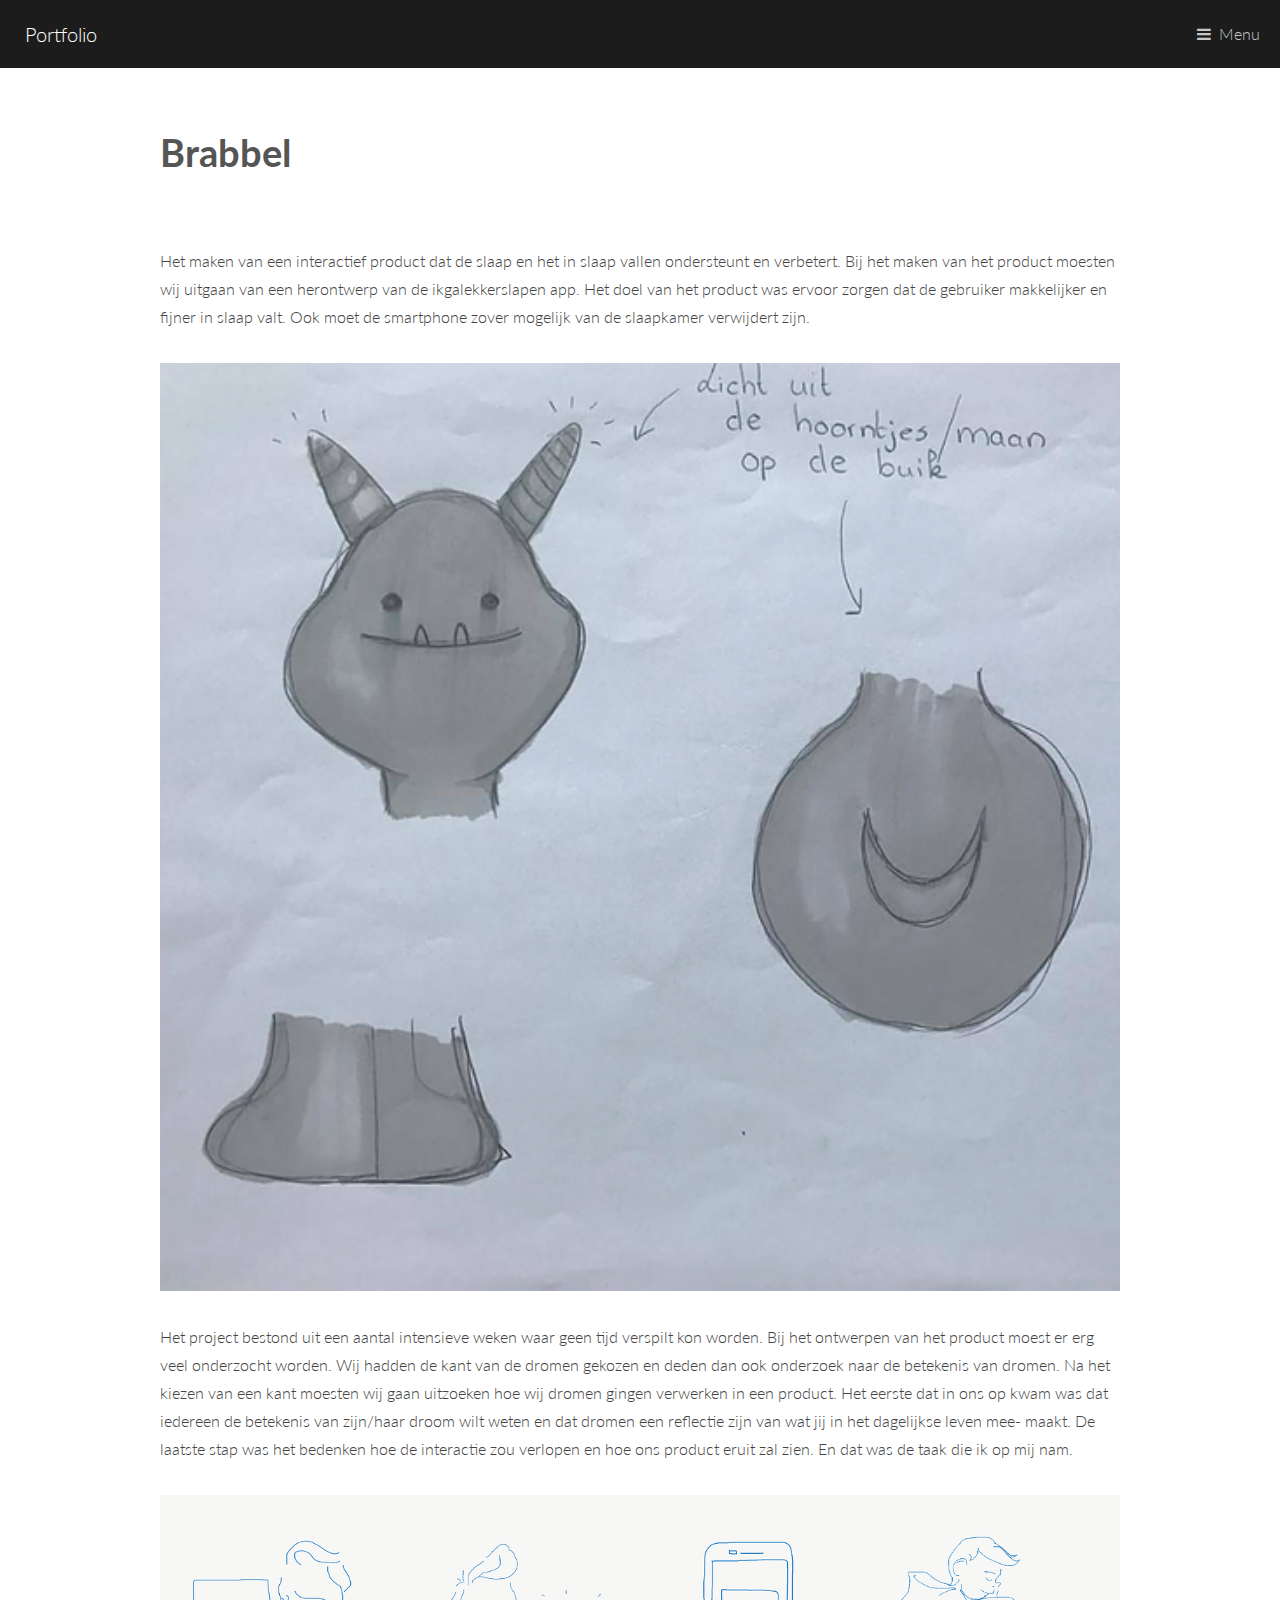
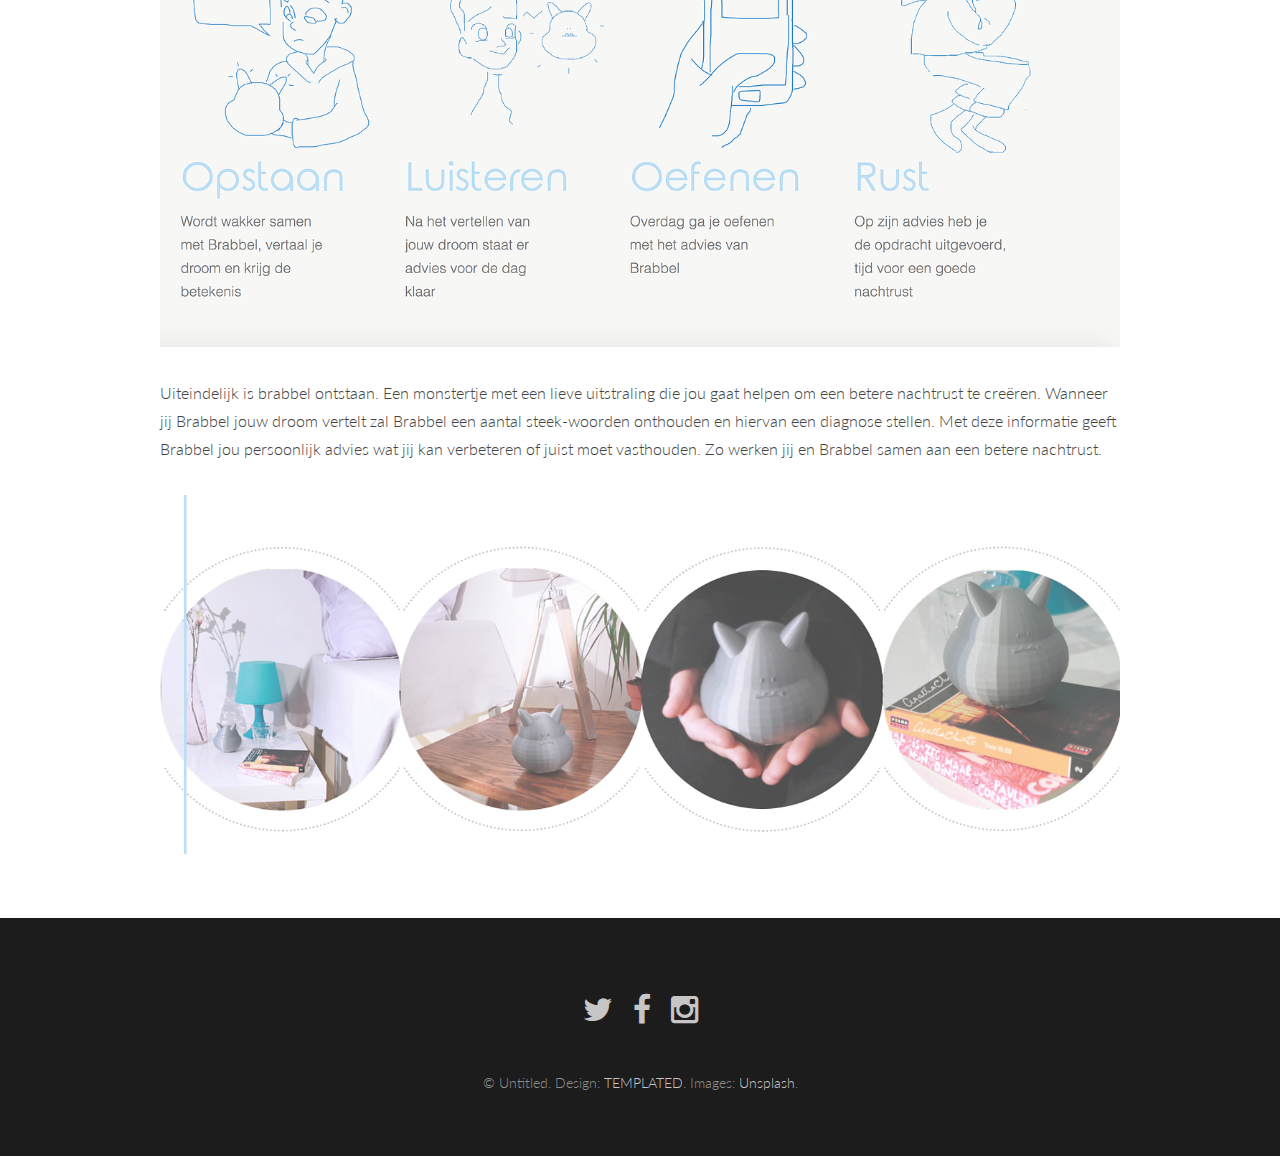
==== commit 38979ce8: "PORTFOLIO" ====
--- a/generic.html
+++ b/generic.html
@@ -46,7 +46,7 @@
 					<img src="images/3eac3c_ddfdaf84e8d8410fba1b6e9785356870~mv2.png" alt="" class="image fit" />
 					</div>
 					
-					<p>Het project bestond uit een aantal intensieve weken waar geen tijd verspilt kon worden. Bij het ont-werpen van het product moest er erg veel onderzocht worden. Wij hadden de kant van de dromen gekozen en deden dan ook onderzoek naar de betekenis van dromen. Na het kiezen van een kant moesten wij gaan uitzoeken hoe wij dromen gingen verwerken in een product. Het eerste dat in ons
+					<p>Het project bestond uit een aantal intensieve weken waar geen tijd verspilt kon worden. Bij het ontwerpen van het product moest er erg veel onderzocht worden. Wij hadden de kant van de dromen gekozen en deden dan ook onderzoek naar de betekenis van dromen. Na het kiezen van een kant moesten wij gaan uitzoeken hoe wij dromen gingen verwerken in een product. Het eerste dat in ons
 op kwam was dat iedereen de betekenis van zijn/haar droom wilt weten en dat dromen een reflectie zijn van wat jij in het dagelijkse leven mee- maakt. De laatste stap was het bedenken hoe de interactie zou verlopen en hoe ons product eruit zal zien. En dat was de taak die ik op mij nam.
 </p>
 				
